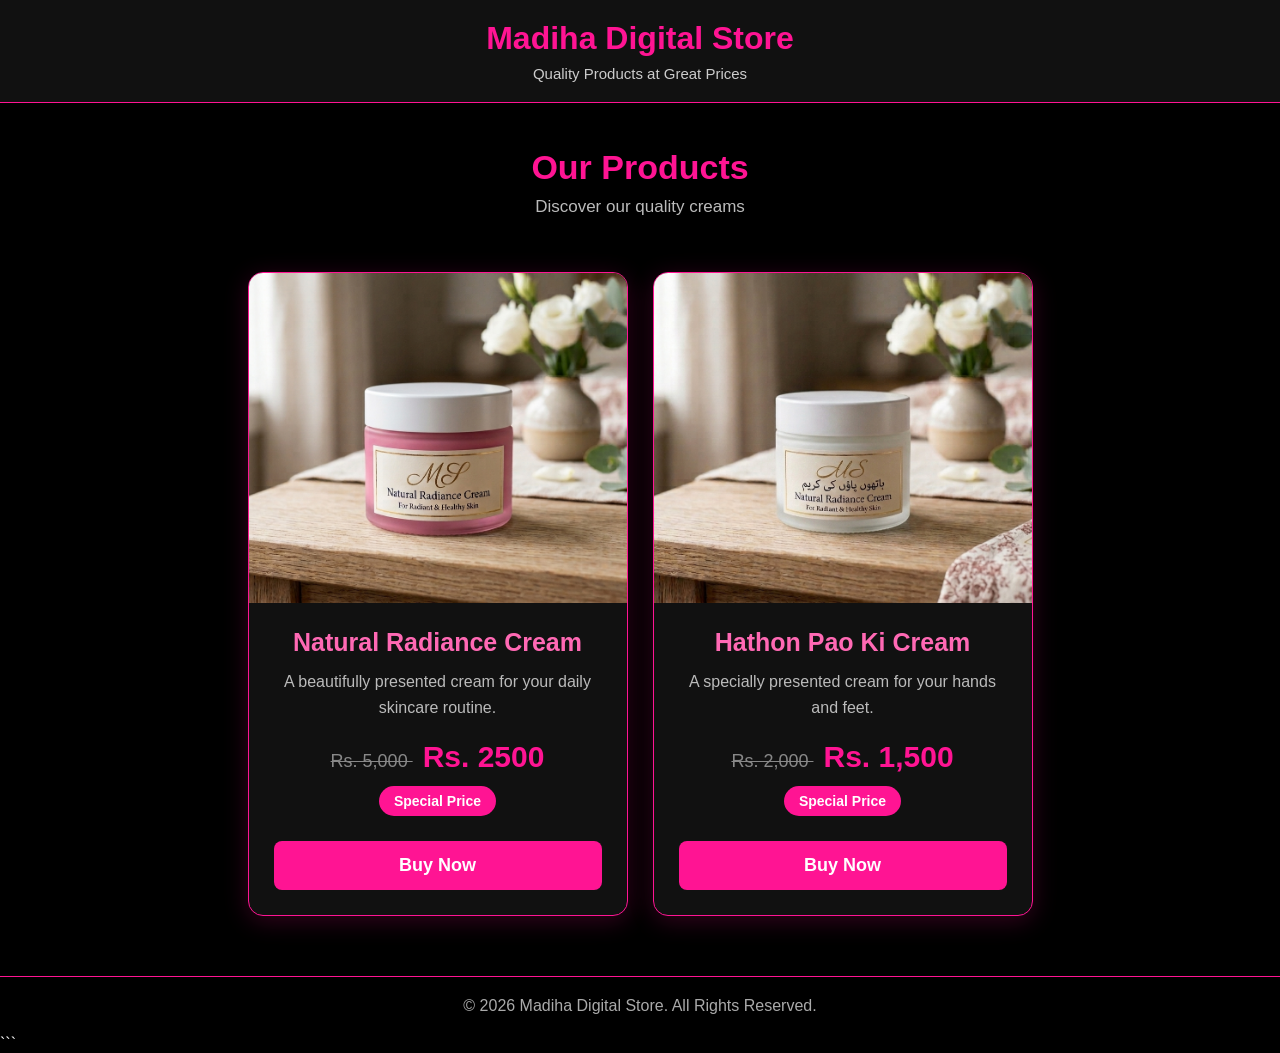
==== index.html @ e94a4100 "Add files via upload" ====
<!DOCTYPE html>
<html lang="en">
<head>
    <meta charset="UTF-8">
    <meta name="viewport" content="width=device-width, initial-scale=1.0">
    <title>Madiha Digital Store</title>
</head>
<body>
    
<!DOCTYPE html>
<html lang="en">

<head>

    <meta charset="UTF-8">

    <meta name="viewport" content="width=device-width, initial-scale=1.0">

    <title>Madiha Digital Store</title>

    <link rel="stylesheet" href="style.css">

    <link rel="icon" type="image/png" href="cream1.png">

</head>


<body>


<!-- HEADER -->

<header>

    <h1>Madiha Digital Store</h1>

    <p>Quality Products at Great Prices</p>

</header>


<!-- HERO SECTION -->

<section class="hero">

    <h2>Our Products</h2>

    <p>Discover our quality creams</p>

</section>


<!-- PRODUCT SECTION -->

<section class="product-section">


    <!-- FIRST PRODUCT -->

    <div class="product-card">

        <!-- PRODUCT IMAGE -->

        <img
            src="imge1.png.png"
            alt="Natural Radiance Cream"
        >


        <!-- PRODUCT INFORMATION -->

        <div class="product-info">

            <h3>Natural Radiance Cream</h3>

            <p class="description">
                A beautifully presented cream for your daily skincare routine.
            </p>


            <!-- PRICE -->

            <div>

                <span class="old-price">
                    Rs. 5,000
                </span>

                <span class="new-price">
                    Rs. 2500
                </span>

            </div>


            <!-- OFFER -->

            <span class="offer">
                Special Price
            </span>


            <!-- BUY BUTTON -->

            <a
                href="place-order.html"
                class="buy-btn"
            >
                Buy Now
            </a>

        </div>

    </div>


    <!-- SECOND PRODUCT -->

    <div class="product-card">

        <!-- PRODUCT IMAGE -->

        <img
    src="imge3.png.png.png"
    alt="Hathon Pao Ki Cream"
>


        <!-- PRODUCT INFORMATION -->

        <div class="product-info">

            <h3>Hathon Pao Ki Cream</h3>

            <p class="description">
                A specially presented cream for your hands and feet.
            </p>


            <!-- PRICE -->

            <div>

                <span class="old-price">
                    Rs. 2,000
                </span>

                <span class="new-price">
                    Rs. 1,500
                </span>

            </div>


            <!-- OFFER -->

            <span class="offer">
                Special Price
            </span>


            <!-- BUY BUTTON -->

            <a
                href="place-order.html"
                class="buy-btn"
            >
                Buy Now
            </a>

        </div>

    </div>


</section>


<!-- FOOTER -->

<footer>

    <p>
        © 2026 Madiha Digital Store. All Rights Reserved.
    </p>

</footer>


</body>

</html>
```

</body>
</html>
---- style.css ----
* {
    margin: 0;
    padding: 0;
    box-sizing: border-box;
}

body {
    font-family: Arial, sans-serif;
    background-color: #000;
    color: white;
}


/* HEADER */

header {
    background-color: #111;
    padding: 20px;
    text-align: center;
    border-bottom: 1px solid #ff1493;
}

header h1 {
    font-size: 32px;
    margin-bottom: 8px;
    color: #ff1493;
}

header p {
    color: #ccc;
    font-size: 15px;
}


/* HERO */

.hero {
    text-align: center;
    padding: 45px 20px 25px;
}

.hero h2 {
    font-size: 34px;
    margin-bottom: 10px;
    color: #ff1493;
}

.hero p {
    color: #bbb;
    font-size: 17px;
}


/* PRODUCT SECTION */

.product-section {
    display: flex;
    justify-content: center;
    align-items: stretch;
    gap: 25px;
    padding: 30px 20px 60px;
    flex-wrap: wrap;
}


/* PRODUCT CARD */

.product-card {
    width: 380px;
    background-color: #111;
    border: 1px solid #ff1493;
    border-radius: 15px;
    overflow: hidden;
    text-align: center;
    box-shadow: 0 5px 25px rgba(255, 20, 147, 0.20);
}


/* PRODUCT IMAGE */

.product-card img {
    width: 100%;
    height: 330px;
    object-fit: cover;
    display: block;
}


/* PRODUCT INFORMATION */

.product-info {
    padding: 25px;
}

.product-info h3 {
    font-size: 25px;
    margin-bottom: 12px;
    color: #ff69b4;
}


/* DESCRIPTION */

.description {
    color: #bbb;
    line-height: 1.6;
    margin-bottom: 20px;
}


/* PRICE */

.old-price {
    color: #888;
    text-decoration: line-through;
    font-size: 18px;
    margin-right: 10px;
}

.new-price {
    color: #ff1493;
    font-size: 30px;
    font-weight: bold;
}


/* OFFER */

.offer {
    display: inline-block;
    margin-top: 12px;
    padding: 7px 15px;
    background-color: #ff1493;
    color: white;
    border-radius: 20px;
    font-size: 14px;
    font-weight: bold;
}


/* BUY BUTTON */

.buy-btn {
    display: block;
    margin-top: 25px;
    padding: 14px;
    background-color: #ff1493;
    color: white;
    text-decoration: none;
    border-radius: 8px;
    font-size: 18px;
    font-weight: bold;
    transition: 0.3s;
}

.buy-btn:hover {
    background-color: #ff69b4;
}


/* FOOTER */

footer {
    background-color: #000;
    text-align: center;
    padding: 20px;
    color: #aaa;
    border-top: 1px solid #ff1493;
}


/* MOBILE */

@media (max-width: 850px) {

    .product-section {
        flex-direction: column;
        align-items: center;
    }

    .product-card {
        width: 380px;
        max-width: 100%;
    }

}


@media (max-width: 500px) {

    header h1 {
        font-size: 26px;
    }

    .hero h2 {
        font-size: 27px;
    }

    .product-card {
        width: 100%;
    }

    .product-card img {
        height: 300px;
    }

}
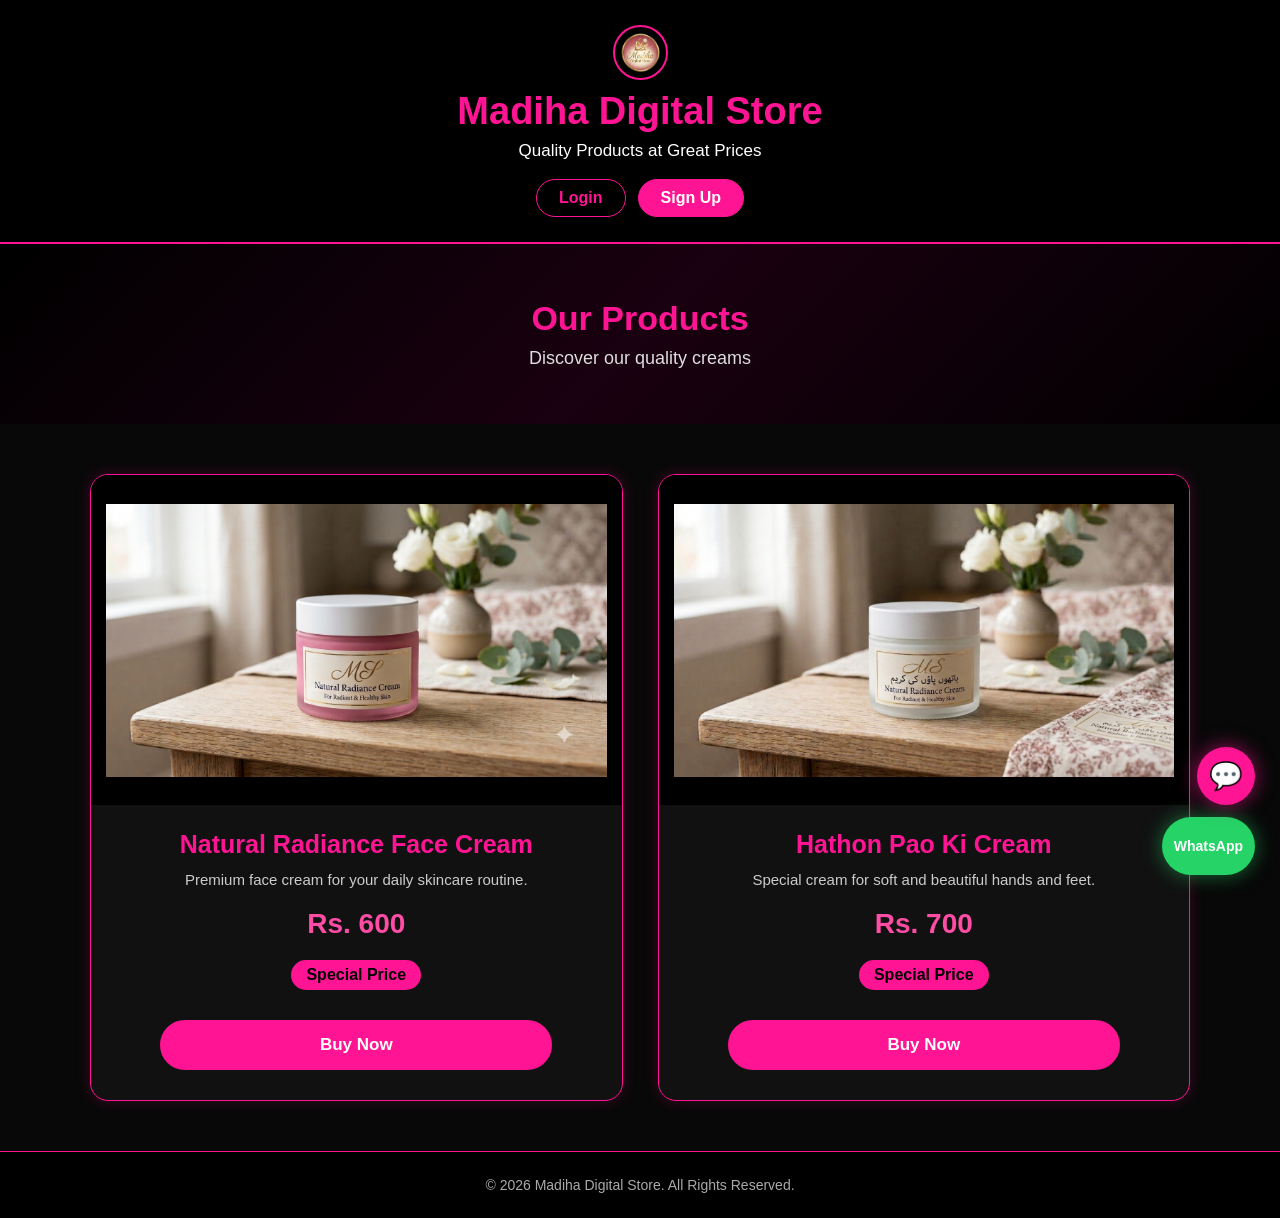
==== commit 24be9616: "Add files via upload" ====
--- a/index.html
+++ b/index.html
@@ -1,196 +1,259 @@
 <!DOCTYPE html>
 <html lang="en">
+
 <head>
+
     <meta charset="UTF-8">
+
     <meta name="viewport" content="width=device-width, initial-scale=1.0">
+
     <title>Madiha Digital Store</title>
+
+    <!-- Browser Tab Image / Favicon -->
+    <link rel="icon" type="image/png" href="imge3.png.png">
+
+    <!-- CSS -->
+    <link rel="stylesheet" href="style.css">
+
 </head>
+
 <body>
-    
-<!DOCTYPE html>
-<html lang="en">
-
-<head>
-
-    <meta charset="UTF-8">
-
-    <meta name="viewport" content="width=device-width, initial-scale=1.0">
-
-    <title>Madiha Digital Store</title>
-
-    <link rel="stylesheet" href="style.css">
-
-    <link rel="icon" type="image/png" href="cream1.png">
-
-</head>
-
-
-<body>
-
-
-<!-- HEADER -->
-
-<header>
-
-    <h1>Madiha Digital Store</h1>
-
-    <p>Quality Products at Great Prices</p>
-
-</header>
-
-
-<!-- HERO SECTION -->
-
-<section class="hero">
-
-    <h2>Our Products</h2>
-
-    <p>Discover our quality creams</p>
-
-</section>
-
-
-<!-- PRODUCT SECTION -->
-
-<section class="product-section">
-
-
-    <!-- FIRST PRODUCT -->
-
-    <div class="product-card">
-
-        <!-- PRODUCT IMAGE -->
+
+
+    <!-- HEADER -->
+
+    <header>
+
+        <!-- Small Profile Picture / DP -->
 
         <img
-            src="imge1.png.png"
-            alt="Natural Radiance Cream"
+            src="imge2.png.png.png"
+            alt="Madiha"
+            class="profile-pic"
         >
 
-
-        <!-- PRODUCT INFORMATION -->
-
-        <div class="product-info">
-
-            <h3>Natural Radiance Cream</h3>
-
-            <p class="description">
-                A beautifully presented cream for your daily skincare routine.
-            </p>
-
-
-            <!-- PRICE -->
-
-            <div>
-
-                <span class="old-price">
-                    Rs. 5,000
+        <h1>Madiha Digital Store</h1>
+
+        <p>Quality Products at Great Prices</p>
+
+
+        <!-- LOGIN / SIGN UP -->
+
+        <div class="account-buttons">
+
+            <a
+                href="login.html"
+                class="account-btn"
+            >
+                Login
+            </a>
+
+            <a
+                href="signup.html"
+                class="account-btn signup-btn"
+            >
+                Sign Up
+            </a>
+
+        </div>
+
+    </header>
+
+
+    <!-- HERO -->
+
+    <section class="hero">
+
+        <h2>Our Products</h2>
+
+        <p>Discover our quality creams</p>
+
+    </section>
+
+
+    <!-- PRODUCTS -->
+
+    <section class="product-section">
+
+
+        <!-- FACE CREAM -->
+
+        <div class="product-card">
+
+            <img
+                src="imge1.png.png"
+                alt="Natural Radiance Face Cream"
+            >
+
+            <div class="product-info">
+
+                <h3>Natural Radiance Face Cream</h3>
+
+                <p class="description">
+                    Premium face cream for your daily skincare routine.
+                </p>
+
+                <div class="price-box">
+
+                    <span class="new-price">
+                        Rs. 600
+                    </span>
+
+                </div>
+
+                <span class="offer">
+                    Special Price
                 </span>
 
-                <span class="new-price">
-                    Rs. 2500
+                <a
+                    href="place-order.html"
+                    class="buy-btn"
+                >
+                    Buy Now
+                </a>
+
+            </div>
+
+        </div>
+
+
+        <!-- HATHON PAO KI CREAM -->
+
+        <div class="product-card">
+
+            <img
+                src="imge3.png.png.png"
+                alt="Hathon Pao Ki Cream"
+            >
+
+            <div class="product-info">
+
+                <h3>Hathon Pao Ki Cream</h3>
+
+                <p class="description">
+                    Special cream for soft and beautiful hands and feet.
+                </p>
+
+                <div class="price-box">
+
+                    <span class="new-price">
+                        Rs. 700
+                    </span>
+
+                </div>
+
+                <span class="offer">
+                    Special Price
                 </span>
 
+                <a
+                    href="place-order.html"
+                    class="buy-btn"
+                >
+                    Buy Now
+                </a>
+
             </div>
 
-
-            <!-- OFFER -->
-
-            <span class="offer">
-                Special Price
-            </span>
-
-
-            <!-- BUY BUTTON -->
-
-            <a
-                href="place-order.html"
-                class="buy-btn"
-            >
-                Buy Now
-            </a>
+        </div>
+
+    </section>
+
+
+    <!-- FOOTER -->
+
+    <footer>
+
+        <p>
+            © 2026 Madiha Digital Store.
+            All Rights Reserved.
+        </p>
+
+    </footer>
+
+
+    <!-- CHAT BUTTON -->
+
+    <button
+        class="chat-button"
+        id="chatButton"
+        type="button"
+    >
+        💬
+    </button>
+
+
+    <!-- CHAT BOX -->
+
+    <div
+        class="chat-box"
+        id="chatBox"
+    >
+
+        <div class="chat-header">
+
+            <strong>
+                Chat with Madiha
+            </strong>
+
+            <button
+                id="closeChat"
+                type="button"
+            >
+                ×
+            </button>
+
+        </div>
+
+
+        <div
+            class="chat-messages"
+            id="chatMessages"
+        >
+
+            <div class="message received">
+                Assalam-o-Alaikum! 👋
+                How can I help you?
+            </div>
+
+        </div>
+
+
+        <div class="chat-input-area">
+
+            <input
+                type="text"
+                id="chatInput"
+                placeholder="Write your message..."
+            >
+
+            <button
+                type="button"
+                id="sendMessage"
+            >
+                Send
+            </button>
 
         </div>
 
     </div>
 
 
-    <!-- SECOND PRODUCT -->
-
-    <div class="product-card">
-
-        <!-- PRODUCT IMAGE -->
-
-        <img
-    src="imge3.png.png.png"
-    alt="Hathon Pao Ki Cream"
->
-
-
-        <!-- PRODUCT INFORMATION -->
-
-        <div class="product-info">
-
-            <h3>Hathon Pao Ki Cream</h3>
-
-            <p class="description">
-                A specially presented cream for your hands and feet.
-            </p>
-
-
-            <!-- PRICE -->
-
-            <div>
-
-                <span class="old-price">
-                    Rs. 2,000
-                </span>
-
-                <span class="new-price">
-                    Rs. 1,500
-                </span>
-
-            </div>
-
-
-            <!-- OFFER -->
-
-            <span class="offer">
-                Special Price
-            </span>
-
-
-            <!-- BUY BUTTON -->
-
-            <a
-                href="place-order.html"
-                class="buy-btn"
-            >
-                Buy Now
-            </a>
-
-        </div>
-
-    </div>
-
-
-</section>
-
-
-<!-- FOOTER -->
-
-<footer>
-
-    <p>
-        © 2026 Madiha Digital Store. All Rights Reserved.
-    </p>
-
-</footer>
-
+    <!-- WHATSAPP BUTTON -->
+
+    <a
+        href="https://wa.me/923467640372"
+        class="whatsapp-btn"
+        target="_blank"
+    >
+        WhatsApp
+    </a>
+
+
+    <!-- JAVASCRIPT -->
+
+    <script src="script.js"></script>
 
 </body>
 
-</html>
-```
-
-</body>
 </html>
--- a/style.css
+++ b/style.css
@@ -1,4 +1,3 @@
-
 * {
     margin: 0;
     padding: 0;
@@ -7,73 +6,138 @@
 
 body {
     font-family: Arial, sans-serif;
-    background-color: #000;
-    color: white;
-}
-
-
-/* HEADER */
+    background: #080808;
+    color: white;
+}
+
+
+/* =========================
+   HEADER
+========================= */
 
 header {
-    background-color: #111;
-    padding: 20px;
-    text-align: center;
-    border-bottom: 1px solid #ff1493;
-}
+    background: #000;
+    text-align: center;
+    padding: 25px 20px;
+    border-bottom: 2px solid #ff1493;
+}
+
+
+/* SMALL PROFILE PICTURE */
+
+.profile-pic {
+    width: 55px;
+    height: 55px;
+    border-radius: 50%;
+    object-fit: cover;
+    display: block;
+    margin: 0 auto 10px;
+    border: 2px solid #ff1493;
+}
+
 
 header h1 {
-    font-size: 32px;
+    color: #ff1493;
+    font-size: 38px;
     margin-bottom: 8px;
-    color: #ff1493;
 }
 
 header p {
-    color: #ccc;
-    font-size: 15px;
-}
-
-
-/* HERO */
+    color: white;
+    font-size: 17px;
+}
+
+
+/* =========================
+   LOGIN / SIGN UP BUTTONS
+========================= */
+
+.account-buttons {
+    margin-top: 18px;
+    display: flex;
+    justify-content: center;
+    gap: 12px;
+}
+
+.account-btn {
+    display: inline-block;
+    padding: 9px 22px;
+    border: 1px solid #ff1493;
+    border-radius: 25px;
+    color: #ff1493;
+    text-decoration: none;
+    font-weight: bold;
+    transition: 0.3s;
+}
+
+.account-btn:hover {
+    background: #ff1493;
+    color: white;
+}
+
+.signup-btn {
+    background: #ff1493;
+    color: white;
+}
+
+.signup-btn:hover {
+    background: #000;
+    color: #ff1493;
+}
+
+
+/* =========================
+   HERO
+========================= */
 
 .hero {
     text-align: center;
-    padding: 45px 20px 25px;
+    padding: 55px 20px;
+    background: linear-gradient(135deg, #000, #1a0010, #000);
 }
 
 .hero h2 {
+    color: #ff1493;
     font-size: 34px;
     margin-bottom: 10px;
-    color: #ff1493;
 }
 
 .hero p {
-    color: #bbb;
-    font-size: 17px;
-}
-
-
-/* PRODUCT SECTION */
+    color: #ddd;
+    font-size: 18px;
+}
+
+
+/* =========================
+   PRODUCTS
+========================= */
 
 .product-section {
-    display: flex;
-    justify-content: center;
-    align-items: stretch;
-    gap: 25px;
-    padding: 30px 20px 60px;
-    flex-wrap: wrap;
+    width: 90%;
+    max-width: 1100px;
+    margin: 50px auto;
+    display: grid;
+    grid-template-columns: repeat(2, 1fr);
+    gap: 35px;
 }
 
 
 /* PRODUCT CARD */
 
 .product-card {
-    width: 380px;
-    background-color: #111;
+    background: #111;
     border: 1px solid #ff1493;
-    border-radius: 15px;
+    border-radius: 18px;
     overflow: hidden;
     text-align: center;
-    box-shadow: 0 5px 25px rgba(255, 20, 147, 0.20);
+    padding-bottom: 30px;
+    box-shadow: 0 0 15px rgba(255, 20, 147, 0.2);
+    transition: 0.3s;
+}
+
+.product-card:hover {
+    transform: translateY(-8px);
+    box-shadow: 0 0 30px rgba(255, 20, 147, 0.5);
 }
 
 
@@ -82,45 +146,41 @@
 .product-card img {
     width: 100%;
     height: 330px;
-    object-fit: cover;
+    object-fit: contain;
+    background: #000;
+    padding: 15px;
     display: block;
 }
 
 
-/* PRODUCT INFORMATION */
+/* PRODUCT INFO */
 
 .product-info {
-    padding: 25px;
+    padding: 25px 20px 0;
 }
 
 .product-info h3 {
+    color: #ff1493;
     font-size: 25px;
     margin-bottom: 12px;
-    color: #ff69b4;
-}
-
-
-/* DESCRIPTION */
+}
 
 .description {
-    color: #bbb;
-    line-height: 1.6;
+    color: #ccc;
+    font-size: 15px;
     margin-bottom: 20px;
 }
 
 
 /* PRICE */
 
-.old-price {
-    color: #888;
-    text-decoration: line-through;
-    font-size: 18px;
-    margin-right: 10px;
+.price-box {
+    margin: 15px 0;
 }
 
 .new-price {
-    color: #ff1493;
-    font-size: 30px;
+    color: #ff4da6;
+    font-size: 28px;
     font-weight: bold;
 }
 
@@ -129,13 +189,12 @@
 
 .offer {
     display: inline-block;
-    margin-top: 12px;
-    padding: 7px 15px;
-    background-color: #ff1493;
-    color: white;
+    background: #ff1493;
+    color: #000;
+    font-weight: bold;
+    padding: 6px 15px;
     border-radius: 20px;
-    font-size: 14px;
-    font-weight: bold;
+    margin: 5px 0 20px;
 }
 
 
@@ -143,66 +202,375 @@
 
 .buy-btn {
     display: block;
+    width: 80%;
+    margin: 10px auto 0;
+    padding: 13px 20px;
+    background: #ff1493;
+    color: white;
+    text-decoration: none;
+    font-size: 17px;
+    font-weight: bold;
+    border-radius: 30px;
+    border: 2px solid #ff1493;
+    transition: 0.3s;
+}
+
+.buy-btn:hover {
+    background: #000;
+    color: #ff1493;
+    box-shadow: 0 0 20px rgba(255, 20, 147, 0.5);
+}
+
+
+/* =========================
+   FOOTER
+========================= */
+
+footer {
+    background: #000;
+    text-align: center;
+    padding: 25px 15px;
+    border-top: 1px solid #ff1493;
+}
+
+footer p {
+    color: #aaa;
+    font-size: 14px;
+}
+
+
+/* =========================
+   WEBSITE CHAT BUTTON
+========================= */
+
+.chat-button {
+    position: fixed;
+    right: 25px;
+    bottom: 95px;
+    width: 58px;
+    height: 58px;
+    border: none;
+    border-radius: 50%;
+    background: #ff1493;
+    color: white;
+    font-size: 27px;
+    cursor: pointer;
+    box-shadow: 0 0 20px rgba(255, 20, 147, 0.6);
+    z-index: 1000;
+}
+
+
+/* =========================
+   CHAT BOX
+========================= */
+
+.chat-box {
+    position: fixed;
+    right: 25px;
+    bottom: 165px;
+    width: 330px;
+    height: 430px;
+    background: #111;
+    border: 1px solid #ff1493;
+    border-radius: 18px;
+    box-shadow: 0 0 30px rgba(255, 20, 147, 0.35);
+    display: none;
+    flex-direction: column;
+    overflow: hidden;
+    z-index: 999;
+}
+
+
+/* CHAT HEADER */
+
+.chat-header {
+    background: #ff1493;
+    color: white;
+    padding: 15px;
+    display: flex;
+    justify-content: space-between;
+    align-items: center;
+}
+
+.chat-header button {
+    background: transparent;
+    border: none;
+    color: white;
+    font-size: 25px;
+    cursor: pointer;
+}
+
+
+/* CHAT MESSAGES */
+
+.chat-messages {
+    flex: 1;
+    padding: 15px;
+    overflow-y: auto;
+    background: #080808;
+}
+
+.message {
+    max-width: 85%;
+    padding: 10px 12px;
+    margin-bottom: 10px;
+    border-radius: 12px;
+    font-size: 14px;
+    line-height: 1.4;
+}
+
+.received {
+    background: #222;
+    color: white;
+}
+
+.sent {
+    background: #ff1493;
+    color: white;
+    margin-left: auto;
+}
+
+
+/* CHAT INPUT */
+
+.chat-input-area {
+    display: flex;
+    gap: 7px;
+    padding: 10px;
+    background: #111;
+    border-top: 1px solid #333;
+}
+
+.chat-input-area input {
+    flex: 1;
+    min-width: 0;
+    padding: 10px;
+    background: #000;
+    color: white;
+    border: 1px solid #555;
+    border-radius: 8px;
+    outline: none;
+}
+
+.chat-input-area input:focus {
+    border-color: #ff1493;
+}
+
+.chat-input-area button {
+    padding: 10px 13px;
+    background: #ff1493;
+    color: white;
+    border: none;
+    border-radius: 8px;
+    cursor: pointer;
+    font-weight: bold;
+}
+
+
+/* =========================
+   WHATSAPP BUTTON
+========================= */
+
+.whatsapp-btn {
+    position: fixed;
+    right: 25px;
+    bottom: 25px;
+    min-width: 58px;
+    height: 58px;
+    padding: 0 12px;
+    display: flex;
+    align-items: center;
+    justify-content: center;
+    background: #25d366;
+    color: white;
+    border-radius: 30px;
+    text-decoration: none;
+    font-size: 14px;
+    font-weight: bold;
+    box-shadow: 0 0 20px rgba(37, 211, 102, 0.5);
+    z-index: 999;
+}
+
+
+/* =========================
+   PLACE ORDER PAGE
+========================= */
+
+.order-section {
+    min-height: 70vh;
+    padding: 50px 20px;
+    display: flex;
+    justify-content: center;
+    align-items: center;
+    background: linear-gradient(135deg, #000, #18000f, #000);
+}
+
+.order-card {
+    width: 100%;
+    max-width: 550px;
+    background: #111;
+    padding: 35px;
+    border: 1px solid #ff1493;
+    border-radius: 20px;
+    box-shadow: 0 0 30px rgba(255, 20, 147, 0.25);
+}
+
+.order-card h2 {
+    text-align: center;
+    color: #ff1493;
+    font-size: 30px;
+    margin-bottom: 5px;
+}
+
+.order-subtitle {
+    text-align: center;
+    color: #bbb;
+    margin-bottom: 25px;
+}
+
+
+/* FORM */
+
+.order-card label {
+    display: block;
+    color: #ff4da6;
+    font-weight: bold;
+    margin-top: 18px;
+    margin-bottom: 7px;
+}
+
+.order-card input,
+.order-card textarea,
+.order-card select {
+    width: 100%;
+    padding: 13px;
+    background: #000;
+    color: white;
+    border: 1px solid #555;
+    border-radius: 10px;
+    font-size: 15px;
+    outline: none;
+}
+
+.order-card input:focus,
+.order-card textarea:focus,
+.order-card select:focus {
+    border-color: #ff1493;
+}
+
+.order-card textarea {
+    resize: vertical;
+}
+
+
+/* TOTAL */
+
+.total-box {
     margin-top: 25px;
-    padding: 14px;
-    background-color: #ff1493;
-    color: white;
+    padding: 18px;
+    background: #000;
+    border: 1px solid #ff1493;
+    border-radius: 12px;
+    display: flex;
+    justify-content: space-between;
+    align-items: center;
+    font-size: 18px;
+}
+
+.total-box strong {
+    color: #ff1493;
+    font-size: 24px;
+}
+
+
+/* ORDER BUTTON */
+
+.order-btn {
+    width: 100%;
+    margin-top: 22px;
+    padding: 15px;
+    border: 2px solid #ff1493;
+    border-radius: 30px;
+    background: #ff1493;
+    color: white;
+    font-size: 17px;
+    font-weight: bold;
+    cursor: pointer;
+}
+
+.order-btn:hover {
+    background: #000;
+    color: #ff1493;
+}
+
+
+/* BACK BUTTON */
+
+.back-btn {
+    display: block;
+    width: 100%;
+    text-align: center;
+    margin-top: 15px;
+    padding: 12px;
+    border: 1px solid #ff1493;
+    border-radius: 30px;
+    color: #ff1493;
     text-decoration: none;
-    border-radius: 8px;
-    font-size: 18px;
-    font-weight: bold;
-    transition: 0.3s;
-}
-
-.buy-btn:hover {
-    background-color: #ff69b4;
-}
-
-
-/* FOOTER */
-
-footer {
-    background-color: #000;
-    text-align: center;
-    padding: 20px;
-    color: #aaa;
-    border-top: 1px solid #ff1493;
-}
-
-
-/* MOBILE */
-
-@media (max-width: 850px) {
+}
+
+.back-btn:hover {
+    background: #ff1493;
+    color: #000;
+}
+
+
+/* =========================
+   MOBILE
+========================= */
+
+@media (max-width: 768px) {
+
+    header h1 {
+        font-size: 30px;
+    }
+
+    .hero h2 {
+        font-size: 28px;
+    }
 
     .product-section {
-        flex-direction: column;
-        align-items: center;
-    }
-
-    .product-card {
-        width: 380px;
-        max-width: 100%;
-    }
-
-}
-
-
-@media (max-width: 500px) {
-
-    header h1 {
-        font-size: 26px;
-    }
-
-    .hero h2 {
-        font-size: 27px;
-    }
-
-    .product-card {
-        width: 100%;
+        width: 92%;
+        grid-template-columns: 1fr;
     }
 
     .product-card img {
         height: 300px;
     }
 
+    .chat-box {
+        right: 15px;
+        bottom: 150px;
+        width: calc(100% - 30px);
+        max-width: 330px;
+    }
+
+    .chat-button {
+        right: 15px;
+    }
+
+    .whatsapp-btn {
+        right: 15px;
+    }
+
+    .order-section {
+        padding: 30px 15px;
+    }
+
+    .order-card {
+        padding: 25px 20px;
+    }
+
+    .account-buttons {
+        flex-wrap: wrap;
+    }
 }
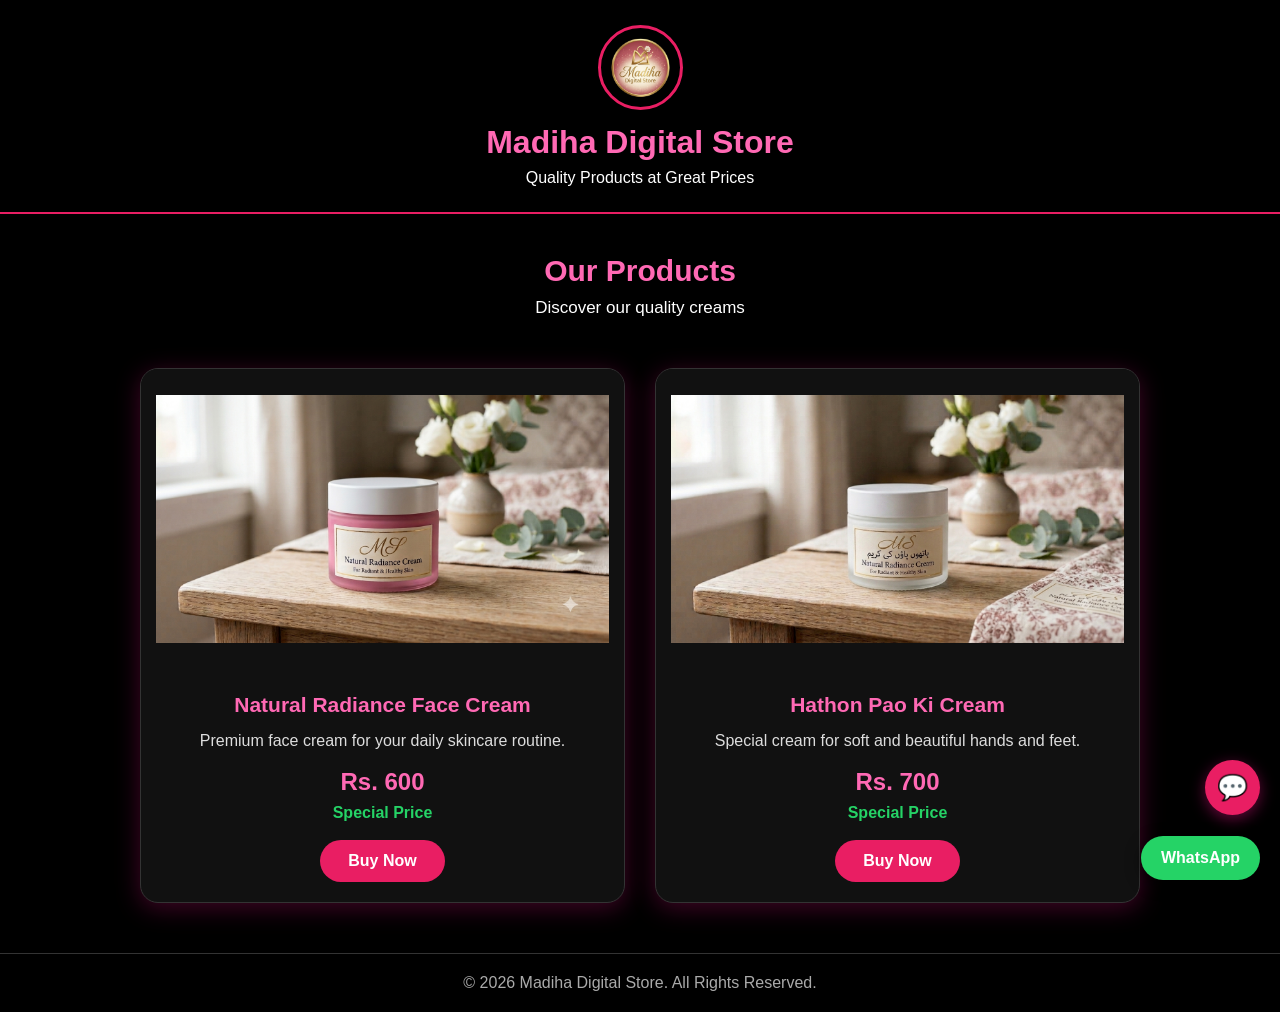
==== commit 3d663234: "Add files via upload" ====
--- a/index.html
+++ b/index.html
@@ -1,30 +1,31 @@
 <!DOCTYPE html>
 <html lang="en">
-
 <head>
-
     <meta charset="UTF-8">
-
     <meta name="viewport" content="width=device-width, initial-scale=1.0">
-
     <title>Madiha Digital Store</title>
-
-    <!-- Browser Tab Image / Favicon -->
+    <link rel="stylesheet" href="style.css">
+</head>
+<body>
+    <!DOCTYPE html>
+<html lang="en">
+
+<head>
+    <meta charset="UTF-8">
+    <meta name="viewport" content="width=device-width, initial-scale=1.0">
+
+    <title>Madiha Digital Store</title>
+
     <link rel="icon" type="image/png" href="imge3.png.png">
 
-    <!-- CSS -->
     <link rel="stylesheet" href="style.css">
-
 </head>
 
 <body>
 
-
     <!-- HEADER -->
 
     <header>
-
-        <!-- Small Profile Picture / DP -->
 
         <img
             src="imge2.png.png.png"
@@ -36,27 +37,6 @@
 
         <p>Quality Products at Great Prices</p>
 
-
-        <!-- LOGIN / SIGN UP -->
-
-        <div class="account-buttons">
-
-            <a
-                href="login.html"
-                class="account-btn"
-            >
-                Login
-            </a>
-
-            <a
-                href="signup.html"
-                class="account-btn signup-btn"
-            >
-                Sign Up
-            </a>
-
-        </div>
-
     </header>
 
 
@@ -74,7 +54,6 @@
     <!-- PRODUCTS -->
 
     <section class="product-section">
-
 
         <!-- FACE CREAM -->
 
@@ -239,7 +218,7 @@
     </div>
 
 
-    <!-- WHATSAPP BUTTON -->
+    <!-- WHATSAPP -->
 
     <a
         href="https://wa.me/923467640372"
@@ -256,4 +235,6 @@
 
 </body>
 
+</html>
+</body>
 </html>
--- a/style.css
+++ b/style.css
@@ -6,436 +6,451 @@
 
 body {
     font-family: Arial, sans-serif;
-    background: #080808;
-    color: white;
-}
-
-
-/* =========================
-   HEADER
-========================= */
+    background: #000000;
+    color: #ffffff;
+}
+
+
+/* HEADER */
 
 header {
-    background: #000;
-    text-align: center;
-    padding: 25px 20px;
-    border-bottom: 2px solid #ff1493;
-}
-
-
-/* SMALL PROFILE PICTURE */
+    background: #000000;
+    color: #ffffff;
+    text-align: center;
+    padding: 25px 15px;
+    border-bottom: 2px solid #e91e63;
+}
 
 .profile-pic {
-    width: 55px;
-    height: 55px;
+    width: 85px;
+    height: 85px;
     border-radius: 50%;
     object-fit: cover;
-    display: block;
-    margin: 0 auto 10px;
-    border: 2px solid #ff1493;
-}
-
+    border: 3px solid #e91e63;
+    margin-bottom: 10px;
+}
 
 header h1 {
-    color: #ff1493;
-    font-size: 38px;
+    font-size: 32px;
     margin-bottom: 8px;
+    color: #ff69b4;
 }
 
 header p {
-    color: white;
+    font-size: 16px;
+    color: #ffffff;
+}
+
+
+/* HERO */
+
+.hero {
+    text-align: center;
+    padding: 40px 15px 30px;
+    background: #000000;
+}
+
+.hero h2 {
+    font-size: 30px;
+    color: #ff69b4;
+    margin-bottom: 10px;
+}
+
+.hero p {
+    color: #ffffff;
     font-size: 17px;
 }
 
 
-/* =========================
-   LOGIN / SIGN UP BUTTONS
-========================= */
-
-.account-buttons {
-    margin-top: 18px;
-    display: flex;
-    justify-content: center;
-    gap: 12px;
-}
-
-.account-btn {
-    display: inline-block;
-    padding: 9px 22px;
-    border: 1px solid #ff1493;
-    border-radius: 25px;
-    color: #ff1493;
-    text-decoration: none;
-    font-weight: bold;
-    transition: 0.3s;
-}
-
-.account-btn:hover {
-    background: #ff1493;
-    color: white;
-}
-
-.signup-btn {
-    background: #ff1493;
-    color: white;
-}
-
-.signup-btn:hover {
-    background: #000;
-    color: #ff1493;
-}
-
-
-/* =========================
-   HERO
-========================= */
-
-.hero {
-    text-align: center;
-    padding: 55px 20px;
-    background: linear-gradient(135deg, #000, #1a0010, #000);
-}
-
-.hero h2 {
-    color: #ff1493;
-    font-size: 34px;
-    margin-bottom: 10px;
-}
-
-.hero p {
-    color: #ddd;
-    font-size: 18px;
-}
-
-
-/* =========================
-   PRODUCTS
-========================= */
+/* PRODUCTS */
 
 .product-section {
     width: 90%;
-    max-width: 1100px;
-    margin: 50px auto;
+    max-width: 1000px;
+    margin: 20px auto 50px;
+
     display: grid;
     grid-template-columns: repeat(2, 1fr);
-    gap: 35px;
-}
-
-
-/* PRODUCT CARD */
+
+    gap: 30px;
+}
 
 .product-card {
-    background: #111;
-    border: 1px solid #ff1493;
+    background: #111111;
+    color: #ffffff;
+
+    border: 1px solid #333333;
     border-radius: 18px;
     overflow: hidden;
-    text-align: center;
-    padding-bottom: 30px;
-    box-shadow: 0 0 15px rgba(255, 20, 147, 0.2);
+
+    box-shadow: 0 5px 25px rgba(255, 20, 147, 0.25);
+
     transition: 0.3s;
 }
 
 .product-card:hover {
-    transform: translateY(-8px);
-    box-shadow: 0 0 30px rgba(255, 20, 147, 0.5);
-}
-
-
-/* PRODUCT IMAGE */
-
-.product-card img {
+    transform: translateY(-5px);
+
+    border-color: #e91e63;
+
+    box-shadow: 0 8px 30px rgba(255, 20, 147, 0.45);
+}
+
+.product-card > img {
     width: 100%;
-    height: 330px;
+    height: 300px;
+
     object-fit: contain;
-    background: #000;
+
+    background: #111111;
+
     padding: 15px;
+}
+
+.product-info {
+    padding: 20px;
+    text-align: center;
+}
+
+.product-info h3 {
+    color: #ff69b4;
+
+    font-size: 21px;
+
+    margin-bottom: 12px;
+}
+
+.description {
+    color: #dddddd;
+
+    line-height: 1.5;
+
+    margin-bottom: 15px;
+}
+
+.price-box {
+    margin-bottom: 8px;
+}
+
+.new-price {
+    font-size: 24px;
+
+    font-weight: bold;
+
+    color: #ff69b4;
+}
+
+.offer {
     display: block;
-}
-
-
-/* PRODUCT INFO */
-
-.product-info {
-    padding: 25px 20px 0;
-}
-
-.product-info h3 {
-    color: #ff1493;
-    font-size: 25px;
-    margin-bottom: 12px;
-}
-
-.description {
-    color: #ccc;
-    font-size: 15px;
-    margin-bottom: 20px;
-}
-
-
-/* PRICE */
-
-.price-box {
-    margin: 15px 0;
-}
-
-.new-price {
-    color: #ff4da6;
-    font-size: 28px;
-    font-weight: bold;
-}
-
-
-/* OFFER */
-
-.offer {
+
+    color: #25d366;
+
+    font-weight: bold;
+
+    margin-bottom: 18px;
+}
+
+
+/* BUY BUTTON */
+
+.buy-btn {
     display: inline-block;
+
+    background: #e91e63;
+
+    color: #ffffff;
+
+    text-decoration: none;
+
+    padding: 12px 28px;
+
+    border-radius: 25px;
+
+    font-weight: bold;
+
+    transition: 0.3s;
+}
+
+.buy-btn:hover {
     background: #ff1493;
-    color: #000;
-    font-weight: bold;
-    padding: 6px 15px;
-    border-radius: 20px;
-    margin: 5px 0 20px;
-}
-
-
-/* BUY BUTTON */
-
-.buy-btn {
-    display: block;
-    width: 80%;
-    margin: 10px auto 0;
-    padding: 13px 20px;
-    background: #ff1493;
-    color: white;
-    text-decoration: none;
-    font-size: 17px;
-    font-weight: bold;
-    border-radius: 30px;
-    border: 2px solid #ff1493;
-    transition: 0.3s;
-}
-
-.buy-btn:hover {
-    background: #000;
-    color: #ff1493;
-    box-shadow: 0 0 20px rgba(255, 20, 147, 0.5);
-}
-
-
-/* =========================
-   FOOTER
-========================= */
+
+    transform: scale(1.05);
+}
+
+
+/* FOOTER */
 
 footer {
-    background: #000;
-    text-align: center;
-    padding: 25px 15px;
-    border-top: 1px solid #ff1493;
-}
-
-footer p {
-    color: #aaa;
-    font-size: 14px;
-}
-
-
-/* =========================
-   WEBSITE CHAT BUTTON
-========================= */
+    background: #000000;
+
+    color: #aaaaaa;
+
+    text-align: center;
+
+    padding: 20px 10px;
+
+    margin-top: 30px;
+
+    border-top: 1px solid #333333;
+}
+
+
+/* CHAT BUTTON */
 
 .chat-button {
     position: fixed;
-    right: 25px;
-    bottom: 95px;
-    width: 58px;
-    height: 58px;
+
+    right: 20px;
+
+    bottom: 85px;
+
+    width: 55px;
+
+    height: 55px;
+
     border: none;
+
     border-radius: 50%;
-    background: #ff1493;
-    color: white;
-    font-size: 27px;
+
+    background: #e91e63;
+
+    color: #ffffff;
+
+    font-size: 25px;
+
     cursor: pointer;
-    box-shadow: 0 0 20px rgba(255, 20, 147, 0.6);
+
+    box-shadow: 0 4px 15px rgba(255, 20, 147, 0.4);
+
     z-index: 1000;
 }
 
-
-/* =========================
-   CHAT BOX
-========================= */
+.chat-button:hover {
+    transform: scale(1.08);
+}
+
+
+/* CHAT BOX */
 
 .chat-box {
     position: fixed;
-    right: 25px;
-    bottom: 165px;
-    width: 330px;
-    height: 430px;
-    background: #111;
-    border: 1px solid #ff1493;
-    border-radius: 18px;
-    box-shadow: 0 0 30px rgba(255, 20, 147, 0.35);
+
+    right: 20px;
+
+    bottom: 150px;
+
+    width: 320px;
+
+    max-width: calc(100% - 40px);
+
+    background: #111111;
+
+    color: #ffffff;
+
+    border: 1px solid #333333;
+
+    border-radius: 15px;
+
+    box-shadow: 0 5px 30px rgba(255, 20, 147, 0.35);
+
+    overflow: hidden;
+
     display: none;
-    flex-direction: column;
-    overflow: hidden;
+
     z-index: 999;
 }
 
-
-/* CHAT HEADER */
-
 .chat-header {
-    background: #ff1493;
-    color: white;
+    background: #e91e63;
+
+    color: #ffffff;
+
     padding: 15px;
+
     display: flex;
+
     justify-content: space-between;
+
     align-items: center;
 }
 
 .chat-header button {
-    background: transparent;
+    background: none;
+
     border: none;
-    color: white;
+
+    color: #ffffff;
+
     font-size: 25px;
+
     cursor: pointer;
 }
 
-
-/* CHAT MESSAGES */
-
 .chat-messages {
-    flex: 1;
+    height: 250px;
+
     padding: 15px;
+
     overflow-y: auto;
-    background: #080808;
+
+    background: #000000;
 }
 
 .message {
+    padding: 10px 13px;
+
+    border-radius: 12px;
+
+    margin-bottom: 10px;
+
     max-width: 85%;
-    padding: 10px 12px;
-    margin-bottom: 10px;
-    border-radius: 12px;
-    font-size: 14px;
+
     line-height: 1.4;
 }
 
 .received {
-    background: #222;
-    color: white;
+    background: #222222;
+
+    color: #ffffff;
+
+    border: 1px solid #333333;
 }
 
 .sent {
-    background: #ff1493;
-    color: white;
+    background: #e91e63;
+
+    color: #ffffff;
+
     margin-left: auto;
 }
-
-
-/* CHAT INPUT */
 
 .chat-input-area {
     display: flex;
-    gap: 7px;
+
     padding: 10px;
-    background: #111;
-    border-top: 1px solid #333;
+
+    border-top: 1px solid #333333;
+
+    background: #111111;
 }
 
 .chat-input-area input {
     flex: 1;
-    min-width: 0;
+
     padding: 10px;
-    background: #000;
-    color: white;
-    border: 1px solid #555;
-    border-radius: 8px;
+
+    border: 1px solid #444444;
+
+    border-radius: 20px;
+
     outline: none;
-}
-
-.chat-input-area input:focus {
-    border-color: #ff1493;
+
+    background: #000000;
+
+    color: #ffffff;
+}
+
+.chat-input-area input::placeholder {
+    color: #aaaaaa;
 }
 
 .chat-input-area button {
-    padding: 10px 13px;
-    background: #ff1493;
-    color: white;
+    margin-left: 8px;
+
+    padding: 10px 15px;
+
     border: none;
-    border-radius: 8px;
+
+    border-radius: 20px;
+
+    background: #e91e63;
+
+    color: #ffffff;
+
     cursor: pointer;
-    font-weight: bold;
-}
-
-
-/* =========================
-   WHATSAPP BUTTON
-========================= */
+}
+
+
+/* WHATSAPP */
 
 .whatsapp-btn {
     position: fixed;
-    right: 25px;
-    bottom: 25px;
-    min-width: 58px;
-    height: 58px;
-    padding: 0 12px;
-    display: flex;
-    align-items: center;
-    justify-content: center;
+
+    right: 20px;
+
+    bottom: 20px;
+
     background: #25d366;
-    color: white;
-    border-radius: 30px;
+
+    color: #ffffff;
+
     text-decoration: none;
-    font-size: 14px;
-    font-weight: bold;
-    box-shadow: 0 0 20px rgba(37, 211, 102, 0.5);
-    z-index: 999;
-}
-
-
-/* =========================
-   PLACE ORDER PAGE
-========================= */
+
+    padding: 13px 20px;
+
+    border-radius: 25px;
+
+    font-weight: bold;
+
+    box-shadow: 0 4px 15px rgba(0, 0, 0, 0.5);
+
+    z-index: 1000;
+}
+
+.whatsapp-btn:hover {
+    background: #1ebe5d;
+}
+
+
+/* PLACE ORDER */
 
 .order-section {
-    min-height: 70vh;
-    padding: 50px 20px;
-    display: flex;
-    justify-content: center;
-    align-items: center;
-    background: linear-gradient(135deg, #000, #18000f, #000);
+    width: 90%;
+
+    max-width: 600px;
+
+    margin: 40px auto;
 }
 
 .order-card {
-    width: 100%;
-    max-width: 550px;
-    background: #111;
-    padding: 35px;
-    border: 1px solid #ff1493;
-    border-radius: 20px;
-    box-shadow: 0 0 30px rgba(255, 20, 147, 0.25);
+    background: #111111;
+
+    color: #ffffff;
+
+    padding: 30px;
+
+    border: 1px solid #333333;
+
+    border-radius: 18px;
+
+    box-shadow: 0 5px 25px rgba(255, 20, 147, 0.3);
 }
 
 .order-card h2 {
     text-align: center;
-    color: #ff1493;
-    font-size: 30px;
-    margin-bottom: 5px;
+
+    color: #ff69b4;
+
+    margin-bottom: 10px;
 }
 
 .order-subtitle {
     text-align: center;
-    color: #bbb;
+
+    color: #dddddd;
+
     margin-bottom: 25px;
 }
-
-
-/* FORM */
 
 .order-card label {
     display: block;
-    color: #ff4da6;
-    font-weight: bold;
-    margin-top: 18px;
+
+    color: #ffffff;
+
+    font-weight: bold;
+
+    margin-top: 15px;
+
     margin-bottom: 7px;
 }
 
@@ -443,115 +458,136 @@
 .order-card textarea,
 .order-card select {
     width: 100%;
-    padding: 13px;
-    background: #000;
-    color: white;
-    border: 1px solid #555;
+
+    padding: 12px;
+
+    border: 1px solid #444444;
+
     border-radius: 10px;
+
     font-size: 15px;
+
     outline: none;
-}
-
-.order-card input:focus,
-.order-card textarea:focus,
-.order-card select:focus {
-    border-color: #ff1493;
+
+    background: #000000;
+
+    color: #ffffff;
+}
+
+.order-card input::placeholder,
+.order-card textarea::placeholder {
+    color: #aaaaaa;
+}
+
+.order-card select option {
+    background: #111111;
+
+    color: #ffffff;
 }
 
 .order-card textarea {
     resize: vertical;
 }
 
-
-/* TOTAL */
-
 .total-box {
-    margin-top: 25px;
-    padding: 18px;
-    background: #000;
-    border: 1px solid #ff1493;
-    border-radius: 12px;
     display: flex;
+
     justify-content: space-between;
+
     align-items: center;
+
+    background: #000000;
+
+    border: 1px solid #333333;
+
+    color: #ffffff;
+
+    padding: 15px;
+
+    border-radius: 10px;
+
+    margin-top: 20px;
+
     font-size: 18px;
 }
 
 .total-box strong {
-    color: #ff1493;
-    font-size: 24px;
-}
-
-
-/* ORDER BUTTON */
+    color: #ff69b4;
+
+    font-size: 22px;
+}
 
 .order-btn {
     width: 100%;
-    margin-top: 22px;
-    padding: 15px;
-    border: 2px solid #ff1493;
-    border-radius: 30px;
+
+    border: none;
+
+    background: #e91e63;
+
+    color: #ffffff;
+
+    padding: 14px;
+
+    border-radius: 25px;
+
+    font-size: 17px;
+
+    font-weight: bold;
+
+    cursor: pointer;
+
+    margin-top: 20px;
+}
+
+.order-btn:hover {
     background: #ff1493;
-    color: white;
-    font-size: 17px;
-    font-weight: bold;
-    cursor: pointer;
-}
-
-.order-btn:hover {
-    background: #000;
-    color: #ff1493;
-}
-
-
-/* BACK BUTTON */
+}
+
+#orderMessage {
+    text-align: center;
+
+    margin-top: 15px;
+
+    font-weight: bold;
+}
 
 .back-btn {
     display: block;
-    width: 100%;
-    text-align: center;
-    margin-top: 15px;
-    padding: 12px;
-    border: 1px solid #ff1493;
-    border-radius: 30px;
-    color: #ff1493;
+
+    text-align: center;
+
+    margin-top: 20px;
+
+    color: #ff69b4;
+
     text-decoration: none;
-}
-
-.back-btn:hover {
-    background: #ff1493;
-    color: #000;
-}
-
-
-/* =========================
-   MOBILE
-========================= */
-
-@media (max-width: 768px) {
+
+    font-weight: bold;
+}
+
+
+/* MOBILE */
+
+@media (max-width: 700px) {
 
     header h1 {
-        font-size: 30px;
+        font-size: 26px;
     }
 
-    .hero h2 {
-        font-size: 28px;
+    .product-section {
+        grid-template-columns: 1fr;
+
+        width: 92%;
     }
 
-    .product-section {
-        width: 92%;
-        grid-template-columns: 1fr;
+    .product-card > img {
+        height: 280px;
     }
 
-    .product-card img {
-        height: 300px;
-    }
-
     .chat-box {
-        right: 15px;
-        bottom: 150px;
-        width: calc(100% - 30px);
-        max-width: 330px;
+        right: 10px;
+
+        bottom: 145px;
     }
 
     .chat-button {
@@ -560,17 +596,11 @@
 
     .whatsapp-btn {
         right: 15px;
+
+        bottom: 15px;
     }
 
-    .order-section {
-        padding: 30px 15px;
-    }
-
     .order-card {
-        padding: 25px 20px;
-    }
-
-    .account-buttons {
-        flex-wrap: wrap;
+        padding: 20px;
     }
 }
--- a/style.css
+++ b/style.css
@@ -6,436 +6,451 @@
 
 body {
     font-family: Arial, sans-serif;
-    background: #080808;
-    color: white;
-}
-
-
-/* =========================
-   HEADER
-========================= */
+    background: #000000;
+    color: #ffffff;
+}
+
+
+/* HEADER */
 
 header {
-    background: #000;
-    text-align: center;
-    padding: 25px 20px;
-    border-bottom: 2px solid #ff1493;
-}
-
-
-/* SMALL PROFILE PICTURE */
+    background: #000000;
+    color: #ffffff;
+    text-align: center;
+    padding: 25px 15px;
+    border-bottom: 2px solid #e91e63;
+}
 
 .profile-pic {
-    width: 55px;
-    height: 55px;
+    width: 85px;
+    height: 85px;
     border-radius: 50%;
     object-fit: cover;
-    display: block;
-    margin: 0 auto 10px;
-    border: 2px solid #ff1493;
-}
-
+    border: 3px solid #e91e63;
+    margin-bottom: 10px;
+}
 
 header h1 {
-    color: #ff1493;
-    font-size: 38px;
+    font-size: 32px;
     margin-bottom: 8px;
+    color: #ff69b4;
 }
 
 header p {
-    color: white;
+    font-size: 16px;
+    color: #ffffff;
+}
+
+
+/* HERO */
+
+.hero {
+    text-align: center;
+    padding: 40px 15px 30px;
+    background: #000000;
+}
+
+.hero h2 {
+    font-size: 30px;
+    color: #ff69b4;
+    margin-bottom: 10px;
+}
+
+.hero p {
+    color: #ffffff;
     font-size: 17px;
 }
 
 
-/* =========================
-   LOGIN / SIGN UP BUTTONS
-========================= */
-
-.account-buttons {
-    margin-top: 18px;
-    display: flex;
-    justify-content: center;
-    gap: 12px;
-}
-
-.account-btn {
-    display: inline-block;
-    padding: 9px 22px;
-    border: 1px solid #ff1493;
-    border-radius: 25px;
-    color: #ff1493;
-    text-decoration: none;
-    font-weight: bold;
-    transition: 0.3s;
-}
-
-.account-btn:hover {
-    background: #ff1493;
-    color: white;
-}
-
-.signup-btn {
-    background: #ff1493;
-    color: white;
-}
-
-.signup-btn:hover {
-    background: #000;
-    color: #ff1493;
-}
-
-
-/* =========================
-   HERO
-========================= */
-
-.hero {
-    text-align: center;
-    padding: 55px 20px;
-    background: linear-gradient(135deg, #000, #1a0010, #000);
-}
-
-.hero h2 {
-    color: #ff1493;
-    font-size: 34px;
-    margin-bottom: 10px;
-}
-
-.hero p {
-    color: #ddd;
-    font-size: 18px;
-}
-
-
-/* =========================
-   PRODUCTS
-========================= */
+/* PRODUCTS */
 
 .product-section {
     width: 90%;
-    max-width: 1100px;
-    margin: 50px auto;
+    max-width: 1000px;
+    margin: 20px auto 50px;
+
     display: grid;
     grid-template-columns: repeat(2, 1fr);
-    gap: 35px;
-}
-
-
-/* PRODUCT CARD */
+
+    gap: 30px;
+}
 
 .product-card {
-    background: #111;
-    border: 1px solid #ff1493;
+    background: #111111;
+    color: #ffffff;
+
+    border: 1px solid #333333;
     border-radius: 18px;
     overflow: hidden;
-    text-align: center;
-    padding-bottom: 30px;
-    box-shadow: 0 0 15px rgba(255, 20, 147, 0.2);
+
+    box-shadow: 0 5px 25px rgba(255, 20, 147, 0.25);
+
     transition: 0.3s;
 }
 
 .product-card:hover {
-    transform: translateY(-8px);
-    box-shadow: 0 0 30px rgba(255, 20, 147, 0.5);
-}
-
-
-/* PRODUCT IMAGE */
-
-.product-card img {
+    transform: translateY(-5px);
+
+    border-color: #e91e63;
+
+    box-shadow: 0 8px 30px rgba(255, 20, 147, 0.45);
+}
+
+.product-card > img {
     width: 100%;
-    height: 330px;
+    height: 300px;
+
     object-fit: contain;
-    background: #000;
+
+    background: #111111;
+
     padding: 15px;
+}
+
+.product-info {
+    padding: 20px;
+    text-align: center;
+}
+
+.product-info h3 {
+    color: #ff69b4;
+
+    font-size: 21px;
+
+    margin-bottom: 12px;
+}
+
+.description {
+    color: #dddddd;
+
+    line-height: 1.5;
+
+    margin-bottom: 15px;
+}
+
+.price-box {
+    margin-bottom: 8px;
+}
+
+.new-price {
+    font-size: 24px;
+
+    font-weight: bold;
+
+    color: #ff69b4;
+}
+
+.offer {
     display: block;
-}
-
-
-/* PRODUCT INFO */
-
-.product-info {
-    padding: 25px 20px 0;
-}
-
-.product-info h3 {
-    color: #ff1493;
-    font-size: 25px;
-    margin-bottom: 12px;
-}
-
-.description {
-    color: #ccc;
-    font-size: 15px;
-    margin-bottom: 20px;
-}
-
-
-/* PRICE */
-
-.price-box {
-    margin: 15px 0;
-}
-
-.new-price {
-    color: #ff4da6;
-    font-size: 28px;
-    font-weight: bold;
-}
-
-
-/* OFFER */
-
-.offer {
+
+    color: #25d366;
+
+    font-weight: bold;
+
+    margin-bottom: 18px;
+}
+
+
+/* BUY BUTTON */
+
+.buy-btn {
     display: inline-block;
+
+    background: #e91e63;
+
+    color: #ffffff;
+
+    text-decoration: none;
+
+    padding: 12px 28px;
+
+    border-radius: 25px;
+
+    font-weight: bold;
+
+    transition: 0.3s;
+}
+
+.buy-btn:hover {
     background: #ff1493;
-    color: #000;
-    font-weight: bold;
-    padding: 6px 15px;
-    border-radius: 20px;
-    margin: 5px 0 20px;
-}
-
-
-/* BUY BUTTON */
-
-.buy-btn {
-    display: block;
-    width: 80%;
-    margin: 10px auto 0;
-    padding: 13px 20px;
-    background: #ff1493;
-    color: white;
-    text-decoration: none;
-    font-size: 17px;
-    font-weight: bold;
-    border-radius: 30px;
-    border: 2px solid #ff1493;
-    transition: 0.3s;
-}
-
-.buy-btn:hover {
-    background: #000;
-    color: #ff1493;
-    box-shadow: 0 0 20px rgba(255, 20, 147, 0.5);
-}
-
-
-/* =========================
-   FOOTER
-========================= */
+
+    transform: scale(1.05);
+}
+
+
+/* FOOTER */
 
 footer {
-    background: #000;
-    text-align: center;
-    padding: 25px 15px;
-    border-top: 1px solid #ff1493;
-}
-
-footer p {
-    color: #aaa;
-    font-size: 14px;
-}
-
-
-/* =========================
-   WEBSITE CHAT BUTTON
-========================= */
+    background: #000000;
+
+    color: #aaaaaa;
+
+    text-align: center;
+
+    padding: 20px 10px;
+
+    margin-top: 30px;
+
+    border-top: 1px solid #333333;
+}
+
+
+/* CHAT BUTTON */
 
 .chat-button {
     position: fixed;
-    right: 25px;
-    bottom: 95px;
-    width: 58px;
-    height: 58px;
+
+    right: 20px;
+
+    bottom: 85px;
+
+    width: 55px;
+
+    height: 55px;
+
     border: none;
+
     border-radius: 50%;
-    background: #ff1493;
-    color: white;
-    font-size: 27px;
+
+    background: #e91e63;
+
+    color: #ffffff;
+
+    font-size: 25px;
+
     cursor: pointer;
-    box-shadow: 0 0 20px rgba(255, 20, 147, 0.6);
+
+    box-shadow: 0 4px 15px rgba(255, 20, 147, 0.4);
+
     z-index: 1000;
 }
 
-
-/* =========================
-   CHAT BOX
-========================= */
+.chat-button:hover {
+    transform: scale(1.08);
+}
+
+
+/* CHAT BOX */
 
 .chat-box {
     position: fixed;
-    right: 25px;
-    bottom: 165px;
-    width: 330px;
-    height: 430px;
-    background: #111;
-    border: 1px solid #ff1493;
-    border-radius: 18px;
-    box-shadow: 0 0 30px rgba(255, 20, 147, 0.35);
+
+    right: 20px;
+
+    bottom: 150px;
+
+    width: 320px;
+
+    max-width: calc(100% - 40px);
+
+    background: #111111;
+
+    color: #ffffff;
+
+    border: 1px solid #333333;
+
+    border-radius: 15px;
+
+    box-shadow: 0 5px 30px rgba(255, 20, 147, 0.35);
+
+    overflow: hidden;
+
     display: none;
-    flex-direction: column;
-    overflow: hidden;
+
     z-index: 999;
 }
 
-
-/* CHAT HEADER */
-
 .chat-header {
-    background: #ff1493;
-    color: white;
+    background: #e91e63;
+
+    color: #ffffff;
+
     padding: 15px;
+
     display: flex;
+
     justify-content: space-between;
+
     align-items: center;
 }
 
 .chat-header button {
-    background: transparent;
+    background: none;
+
     border: none;
-    color: white;
+
+    color: #ffffff;
+
     font-size: 25px;
+
     cursor: pointer;
 }
 
-
-/* CHAT MESSAGES */
-
 .chat-messages {
-    flex: 1;
+    height: 250px;
+
     padding: 15px;
+
     overflow-y: auto;
-    background: #080808;
+
+    background: #000000;
 }
 
 .message {
+    padding: 10px 13px;
+
+    border-radius: 12px;
+
+    margin-bottom: 10px;
+
     max-width: 85%;
-    padding: 10px 12px;
-    margin-bottom: 10px;
-    border-radius: 12px;
-    font-size: 14px;
+
     line-height: 1.4;
 }
 
 .received {
-    background: #222;
-    color: white;
+    background: #222222;
+
+    color: #ffffff;
+
+    border: 1px solid #333333;
 }
 
 .sent {
-    background: #ff1493;
-    color: white;
+    background: #e91e63;
+
+    color: #ffffff;
+
     margin-left: auto;
 }
-
-
-/* CHAT INPUT */
 
 .chat-input-area {
     display: flex;
-    gap: 7px;
+
     padding: 10px;
-    background: #111;
-    border-top: 1px solid #333;
+
+    border-top: 1px solid #333333;
+
+    background: #111111;
 }
 
 .chat-input-area input {
     flex: 1;
-    min-width: 0;
+
     padding: 10px;
-    background: #000;
-    color: white;
-    border: 1px solid #555;
-    border-radius: 8px;
+
+    border: 1px solid #444444;
+
+    border-radius: 20px;
+
     outline: none;
-}
-
-.chat-input-area input:focus {
-    border-color: #ff1493;
+
+    background: #000000;
+
+    color: #ffffff;
+}
+
+.chat-input-area input::placeholder {
+    color: #aaaaaa;
 }
 
 .chat-input-area button {
-    padding: 10px 13px;
-    background: #ff1493;
-    color: white;
+    margin-left: 8px;
+
+    padding: 10px 15px;
+
     border: none;
-    border-radius: 8px;
+
+    border-radius: 20px;
+
+    background: #e91e63;
+
+    color: #ffffff;
+
     cursor: pointer;
-    font-weight: bold;
-}
-
-
-/* =========================
-   WHATSAPP BUTTON
-========================= */
+}
+
+
+/* WHATSAPP */
 
 .whatsapp-btn {
     position: fixed;
-    right: 25px;
-    bottom: 25px;
-    min-width: 58px;
-    height: 58px;
-    padding: 0 12px;
-    display: flex;
-    align-items: center;
-    justify-content: center;
+
+    right: 20px;
+
+    bottom: 20px;
+
     background: #25d366;
-    color: white;
-    border-radius: 30px;
+
+    color: #ffffff;
+
     text-decoration: none;
-    font-size: 14px;
-    font-weight: bold;
-    box-shadow: 0 0 20px rgba(37, 211, 102, 0.5);
-    z-index: 999;
-}
-
-
-/* =========================
-   PLACE ORDER PAGE
-========================= */
+
+    padding: 13px 20px;
+
+    border-radius: 25px;
+
+    font-weight: bold;
+
+    box-shadow: 0 4px 15px rgba(0, 0, 0, 0.5);
+
+    z-index: 1000;
+}
+
+.whatsapp-btn:hover {
+    background: #1ebe5d;
+}
+
+
+/* PLACE ORDER */
 
 .order-section {
-    min-height: 70vh;
-    padding: 50px 20px;
-    display: flex;
-    justify-content: center;
-    align-items: center;
-    background: linear-gradient(135deg, #000, #18000f, #000);
+    width: 90%;
+
+    max-width: 600px;
+
+    margin: 40px auto;
 }
 
 .order-card {
-    width: 100%;
-    max-width: 550px;
-    background: #111;
-    padding: 35px;
-    border: 1px solid #ff1493;
-    border-radius: 20px;
-    box-shadow: 0 0 30px rgba(255, 20, 147, 0.25);
+    background: #111111;
+
+    color: #ffffff;
+
+    padding: 30px;
+
+    border: 1px solid #333333;
+
+    border-radius: 18px;
+
+    box-shadow: 0 5px 25px rgba(255, 20, 147, 0.3);
 }
 
 .order-card h2 {
     text-align: center;
-    color: #ff1493;
-    font-size: 30px;
-    margin-bottom: 5px;
+
+    color: #ff69b4;
+
+    margin-bottom: 10px;
 }
 
 .order-subtitle {
     text-align: center;
-    color: #bbb;
+
+    color: #dddddd;
+
     margin-bottom: 25px;
 }
-
-
-/* FORM */
 
 .order-card label {
     display: block;
-    color: #ff4da6;
-    font-weight: bold;
-    margin-top: 18px;
+
+    color: #ffffff;
+
+    font-weight: bold;
+
+    margin-top: 15px;
+
     margin-bottom: 7px;
 }
 
@@ -443,115 +458,136 @@
 .order-card textarea,
 .order-card select {
     width: 100%;
-    padding: 13px;
-    background: #000;
-    color: white;
-    border: 1px solid #555;
+
+    padding: 12px;
+
+    border: 1px solid #444444;
+
     border-radius: 10px;
+
     font-size: 15px;
+
     outline: none;
-}
-
-.order-card input:focus,
-.order-card textarea:focus,
-.order-card select:focus {
-    border-color: #ff1493;
+
+    background: #000000;
+
+    color: #ffffff;
+}
+
+.order-card input::placeholder,
+.order-card textarea::placeholder {
+    color: #aaaaaa;
+}
+
+.order-card select option {
+    background: #111111;
+
+    color: #ffffff;
 }
 
 .order-card textarea {
     resize: vertical;
 }
 
-
-/* TOTAL */
-
 .total-box {
-    margin-top: 25px;
-    padding: 18px;
-    background: #000;
-    border: 1px solid #ff1493;
-    border-radius: 12px;
     display: flex;
+
     justify-content: space-between;
+
     align-items: center;
+
+    background: #000000;
+
+    border: 1px solid #333333;
+
+    color: #ffffff;
+
+    padding: 15px;
+
+    border-radius: 10px;
+
+    margin-top: 20px;
+
     font-size: 18px;
 }
 
 .total-box strong {
-    color: #ff1493;
-    font-size: 24px;
-}
-
-
-/* ORDER BUTTON */
+    color: #ff69b4;
+
+    font-size: 22px;
+}
 
 .order-btn {
     width: 100%;
-    margin-top: 22px;
-    padding: 15px;
-    border: 2px solid #ff1493;
-    border-radius: 30px;
+
+    border: none;
+
+    background: #e91e63;
+
+    color: #ffffff;
+
+    padding: 14px;
+
+    border-radius: 25px;
+
+    font-size: 17px;
+
+    font-weight: bold;
+
+    cursor: pointer;
+
+    margin-top: 20px;
+}
+
+.order-btn:hover {
     background: #ff1493;
-    color: white;
-    font-size: 17px;
-    font-weight: bold;
-    cursor: pointer;
-}
-
-.order-btn:hover {
-    background: #000;
-    color: #ff1493;
-}
-
-
-/* BACK BUTTON */
+}
+
+#orderMessage {
+    text-align: center;
+
+    margin-top: 15px;
+
+    font-weight: bold;
+}
 
 .back-btn {
     display: block;
-    width: 100%;
-    text-align: center;
-    margin-top: 15px;
-    padding: 12px;
-    border: 1px solid #ff1493;
-    border-radius: 30px;
-    color: #ff1493;
+
+    text-align: center;
+
+    margin-top: 20px;
+
+    color: #ff69b4;
+
     text-decoration: none;
-}
-
-.back-btn:hover {
-    background: #ff1493;
-    color: #000;
-}
-
-
-/* =========================
-   MOBILE
-========================= */
-
-@media (max-width: 768px) {
+
+    font-weight: bold;
+}
+
+
+/* MOBILE */
+
+@media (max-width: 700px) {
 
     header h1 {
-        font-size: 30px;
+        font-size: 26px;
     }
 
-    .hero h2 {
-        font-size: 28px;
+    .product-section {
+        grid-template-columns: 1fr;
+
+        width: 92%;
     }
 
-    .product-section {
-        width: 92%;
-        grid-template-columns: 1fr;
+    .product-card > img {
+        height: 280px;
     }
 
-    .product-card img {
-        height: 300px;
-    }
-
     .chat-box {
-        right: 15px;
-        bottom: 150px;
-        width: calc(100% - 30px);
-        max-width: 330px;
+        right: 10px;
+
+        bottom: 145px;
     }
 
     .chat-button {
@@ -560,17 +596,11 @@
 
     .whatsapp-btn {
         right: 15px;
+
+        bottom: 15px;
     }
 
-    .order-section {
-        padding: 30px 15px;
-    }
-
     .order-card {
-        padding: 25px 20px;
-    }
-
-    .account-buttons {
-        flex-wrap: wrap;
+        padding: 20px;
     }
 }
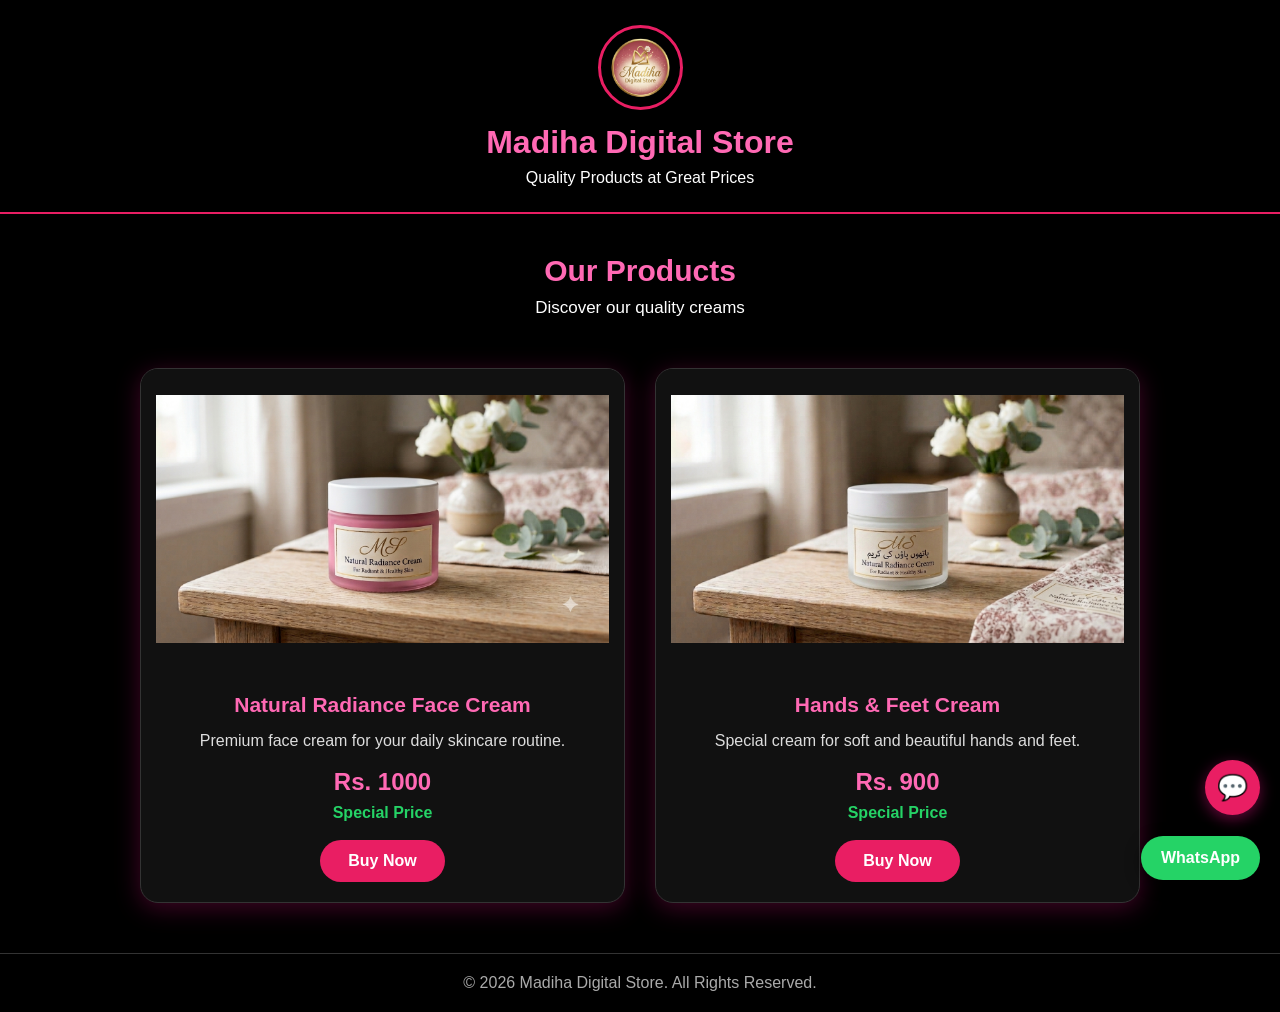
==== commit eb622c88: "Add files via upload" ====
--- a/index.html
+++ b/index.html
@@ -1,20 +1,12 @@
 <!DOCTYPE html>
 <html lang="en">
+
 <head>
     <meta charset="UTF-8">
     <meta name="viewport" content="width=device-width, initial-scale=1.0">
+
     <title>Madiha Digital Store</title>
     <link rel="stylesheet" href="style.css">
-</head>
-<body>
-    <!DOCTYPE html>
-<html lang="en">
-
-<head>
-    <meta charset="UTF-8">
-    <meta name="viewport" content="width=device-width, initial-scale=1.0">
-
-    <title>Madiha Digital Store</title>
 
     <link rel="icon" type="image/png" href="imge3.png.png">
 
@@ -75,7 +67,7 @@
                 <div class="price-box">
 
                     <span class="new-price">
-                        Rs. 600
+                        Rs. 1000
                     </span>
 
                 </div>
@@ -96,18 +88,18 @@
         </div>
 
 
-        <!-- HATHON PAO KI CREAM -->
+        <!-- HANDS & FEET CREAM -->
 
         <div class="product-card">
 
             <img
                 src="imge3.png.png.png"
-                alt="Hathon Pao Ki Cream"
+                alt="Hands & Feet Cream"
             >
 
             <div class="product-info">
 
-                <h3>Hathon Pao Ki Cream</h3>
+                <h3>Hands & Feet Cream</h3>
 
                 <p class="description">
                     Special cream for soft and beautiful hands and feet.
@@ -116,7 +108,7 @@
                 <div class="price-box">
 
                     <span class="new-price">
-                        Rs. 700
+                        Rs. 900
                     </span>
 
                 </div>
@@ -221,7 +213,7 @@
     <!-- WHATSAPP -->
 
     <a
-        href="https://wa.me/923467640372"
+        href="https://wa.me/923208046712"
         class="whatsapp-btn"
         target="_blank"
     >
@@ -235,6 +227,4 @@
 
 </body>
 
-</html>
-</body>
 </html>
--- a/style.css
+++ b/style.css
@@ -4,14 +4,21 @@
     box-sizing: border-box;
 }
 
+html,
+body {
+    background: #000000;
+    color: #ffffff;
+}
+
 body {
     font-family: Arial, sans-serif;
-    background: #000000;
-    color: #ffffff;
-}
-
-
-/* HEADER */
+    min-height: 100vh;
+}
+
+
+/* =========================
+HEADER
+========================= */
 
 header {
     background: #000000;
@@ -42,7 +49,9 @@
 }
 
 
-/* HERO */
+/* =========================
+HERO
+========================= */
 
 .hero {
     text-align: center;
@@ -62,48 +71,40 @@
 }
 
 
-/* PRODUCTS */
+/* =========================
+PRODUCTS
+========================= */
 
 .product-section {
     width: 90%;
     max-width: 1000px;
     margin: 20px auto 50px;
-
     display: grid;
     grid-template-columns: repeat(2, 1fr);
-
     gap: 30px;
 }
 
 .product-card {
     background: #111111;
     color: #ffffff;
-
     border: 1px solid #333333;
     border-radius: 18px;
     overflow: hidden;
-
     box-shadow: 0 5px 25px rgba(255, 20, 147, 0.25);
-
     transition: 0.3s;
 }
 
 .product-card:hover {
     transform: translateY(-5px);
-
     border-color: #e91e63;
-
     box-shadow: 0 8px 30px rgba(255, 20, 147, 0.45);
 }
 
 .product-card > img {
     width: 100%;
     height: 300px;
-
     object-fit: contain;
-
     background: #111111;
-
     padding: 15px;
 }
 
@@ -114,17 +115,13 @@
 
 .product-info h3 {
     color: #ff69b4;
-
     font-size: 21px;
-
     margin-bottom: 12px;
 }
 
 .description {
     color: #dddddd;
-
     line-height: 1.5;
-
     margin-bottom: 15px;
 }
 
@@ -134,94 +131,70 @@
 
 .new-price {
     font-size: 24px;
-
-    font-weight: bold;
-
+    font-weight: bold;
     color: #ff69b4;
 }
 
 .offer {
     display: block;
-
     color: #25d366;
-
-    font-weight: bold;
-
+    font-weight: bold;
     margin-bottom: 18px;
 }
 
 
-/* BUY BUTTON */
+/* =========================
+BUY BUTTON
+========================= */
 
 .buy-btn {
     display: inline-block;
-
     background: #e91e63;
-
-    color: #ffffff;
-
+    color: #ffffff;
     text-decoration: none;
-
     padding: 12px 28px;
-
     border-radius: 25px;
-
-    font-weight: bold;
-
+    font-weight: bold;
     transition: 0.3s;
 }
 
 .buy-btn:hover {
     background: #ff1493;
-
     transform: scale(1.05);
 }
 
 
-/* FOOTER */
+/* =========================
+FOOTER
+========================= */
 
 footer {
     background: #000000;
-
     color: #aaaaaa;
-
-    text-align: center;
-
+    text-align: center;
     padding: 20px 10px;
-
     margin-top: 30px;
-
     border-top: 1px solid #333333;
 }
 
 
-/* CHAT BUTTON */
+/* =========================
+CHAT BUTTON
+========================= */
 
 .chat-button {
     position: fixed;
-
     right: 20px;
-
     bottom: 85px;
-
     width: 55px;
-
     height: 55px;
-
     border: none;
-
     border-radius: 50%;
-
     background: #e91e63;
-
-    color: #ffffff;
-
+    color: #ffffff;
     font-size: 25px;
-
     cursor: pointer;
-
     box-shadow: 0 4px 15px rgba(255, 20, 147, 0.4);
-
     z-index: 1000;
 }
 
@@ -230,123 +203,122 @@
 }
 
 
-/* CHAT BOX */
+/* =========================
+CHAT BOX
+========================= */
 
 .chat-box {
     position: fixed;
-
     right: 20px;
-
     bottom: 150px;
-
     width: 320px;
-
     max-width: calc(100% - 40px);
-
     background: #111111;
-
-    color: #ffffff;
-
+    color: #ffffff;
     border: 1px solid #333333;
-
     border-radius: 15px;
-
     box-shadow: 0 5px 30px rgba(255, 20, 147, 0.35);
-
     overflow: hidden;
-
     display: none;
-
     z-index: 999;
 }
+
+
+/* CHAT HEADER */
 
 .chat-header {
     background: #e91e63;
-
-    color: #ffffff;
-
+    color: #ffffff;
     padding: 15px;
-
     display: flex;
-
     justify-content: space-between;
-
     align-items: center;
 }
 
 .chat-header button {
     background: none;
-
     border: none;
-
-    color: #ffffff;
-
+    color: #ffffff;
     font-size: 25px;
-
     cursor: pointer;
 }
+
+
+/* CHAT MESSAGES */
 
 .chat-messages {
     height: 250px;
-
     padding: 15px;
-
     overflow-y: auto;
-
     background: #000000;
 }
 
 .message {
     padding: 10px 13px;
-
     border-radius: 12px;
-
     margin-bottom: 10px;
-
     max-width: 85%;
-
     line-height: 1.4;
 }
 
 .received {
     background: #222222;
-
-    color: #ffffff;
-
+    color: #ffffff;
     border: 1px solid #333333;
 }
 
 .sent {
     background: #e91e63;
-
-    color: #ffffff;
-
+    color: #ffffff;
     margin-left: auto;
 }
+
+
+/* =========================
+CHAT MESSAGE DP
+========================= */
+
+.message-row {
+    display: flex;
+    align-items: flex-end;
+    gap: 8px;
+    margin-bottom: 10px;
+}
+
+.message-row.sent-row {
+    justify-content: flex-end;
+}
+
+.chat-dp {
+    width: 32px;
+    height: 32px;
+    border-radius: 50%;
+    object-fit: cover;
+    border: 2px solid #e91e63;
+    flex-shrink: 0;
+}
+
+.message-row .message {
+    margin-bottom: 0;
+}
+
+
+/* CHAT INPUT */
 
 .chat-input-area {
     display: flex;
-
     padding: 10px;
-
     border-top: 1px solid #333333;
-
     background: #111111;
 }
 
 .chat-input-area input {
     flex: 1;
-
     padding: 10px;
-
     border: 1px solid #444444;
-
     border-radius: 20px;
-
     outline: none;
-
-    background: #000000;
-
+    background: #000000;
     color: #ffffff;
 }
 
@@ -356,44 +328,30 @@
 
 .chat-input-area button {
     margin-left: 8px;
-
     padding: 10px 15px;
-
     border: none;
-
     border-radius: 20px;
-
     background: #e91e63;
-
-    color: #ffffff;
-
+    color: #ffffff;
     cursor: pointer;
 }
 
 
-/* WHATSAPP */
+/* =========================
+WHATSAPP BUTTON
+========================= */
 
 .whatsapp-btn {
     position: fixed;
-
     right: 20px;
-
     bottom: 20px;
-
     background: #25d366;
-
-    color: #ffffff;
-
+    color: #ffffff;
     text-decoration: none;
-
     padding: 13px 20px;
-
     border-radius: 25px;
-
-    font-weight: bold;
-
+    font-weight: bold;
     box-shadow: 0 4px 15px rgba(0, 0, 0, 0.5);
-
     z-index: 1000;
 }
 
@@ -402,55 +360,42 @@
 }
 
 
-/* PLACE ORDER */
+/* =========================
+PLACE ORDER PAGE
+========================= */
 
 .order-section {
     width: 90%;
-
     max-width: 600px;
-
     margin: 40px auto;
 }
 
 .order-card {
     background: #111111;
-
-    color: #ffffff;
-
+    color: #ffffff;
     padding: 30px;
-
     border: 1px solid #333333;
-
     border-radius: 18px;
-
     box-shadow: 0 5px 25px rgba(255, 20, 147, 0.3);
 }
 
 .order-card h2 {
     text-align: center;
-
-    color: #ff69b4;
-
+    color: #ff69b4;
     margin-bottom: 10px;
 }
 
 .order-subtitle {
     text-align: center;
-
     color: #dddddd;
-
     margin-bottom: 25px;
 }
 
 .order-card label {
     display: block;
-
-    color: #ffffff;
-
-    font-weight: bold;
-
+    color: #ffffff;
+    font-weight: bold;
     margin-top: 15px;
-
     margin-bottom: 7px;
 }
 
@@ -458,19 +403,12 @@
 .order-card textarea,
 .order-card select {
     width: 100%;
-
     padding: 12px;
-
     border: 1px solid #444444;
-
     border-radius: 10px;
-
     font-size: 15px;
-
     outline: none;
-
-    background: #000000;
-
+    background: #000000;
     color: #ffffff;
 }
 
@@ -481,7 +419,6 @@
 
 .order-card select option {
     background: #111111;
-
     color: #ffffff;
 }
 
@@ -491,51 +428,32 @@
 
 .total-box {
     display: flex;
-
     justify-content: space-between;
-
     align-items: center;
-
-    background: #000000;
-
+    background: #000000;
     border: 1px solid #333333;
-
-    color: #ffffff;
-
+    color: #ffffff;
     padding: 15px;
-
     border-radius: 10px;
-
     margin-top: 20px;
-
     font-size: 18px;
 }
 
 .total-box strong {
     color: #ff69b4;
-
     font-size: 22px;
 }
 
 .order-btn {
     width: 100%;
-
     border: none;
-
     background: #e91e63;
-
-    color: #ffffff;
-
+    color: #ffffff;
     padding: 14px;
-
     border-radius: 25px;
-
     font-size: 17px;
-
-    font-weight: bold;
-
+    font-weight: bold;
     cursor: pointer;
-
     margin-top: 20px;
 }
 
@@ -545,28 +463,23 @@
 
 #orderMessage {
     text-align: center;
-
     margin-top: 15px;
-
     font-weight: bold;
 }
 
 .back-btn {
     display: block;
-
-    text-align: center;
-
+    text-align: center;
     margin-top: 20px;
-
-    color: #ff69b4;
-
+    color: #ff69b4;
     text-decoration: none;
-
-    font-weight: bold;
-}
-
-
-/* MOBILE */
+    font-weight: bold;
+}
+
+
+/* =========================
+MOBILE
+========================= */
 
 @media (max-width: 700px) {
 
@@ -576,7 +489,6 @@
 
     .product-section {
         grid-template-columns: 1fr;
-
         width: 92%;
     }
 
@@ -586,7 +498,6 @@
 
     .chat-box {
         right: 10px;
-
         bottom: 145px;
     }
 
@@ -596,7 +507,6 @@
 
     .whatsapp-btn {
         right: 15px;
-
         bottom: 15px;
     }
 
--- a/style.css
+++ b/style.css
@@ -4,14 +4,21 @@
     box-sizing: border-box;
 }
 
+html,
+body {
+    background: #000000;
+    color: #ffffff;
+}
+
 body {
     font-family: Arial, sans-serif;
-    background: #000000;
-    color: #ffffff;
-}
-
-
-/* HEADER */
+    min-height: 100vh;
+}
+
+
+/* =========================
+HEADER
+========================= */
 
 header {
     background: #000000;
@@ -42,7 +49,9 @@
 }
 
 
-/* HERO */
+/* =========================
+HERO
+========================= */
 
 .hero {
     text-align: center;
@@ -62,48 +71,40 @@
 }
 
 
-/* PRODUCTS */
+/* =========================
+PRODUCTS
+========================= */
 
 .product-section {
     width: 90%;
     max-width: 1000px;
     margin: 20px auto 50px;
-
     display: grid;
     grid-template-columns: repeat(2, 1fr);
-
     gap: 30px;
 }
 
 .product-card {
     background: #111111;
     color: #ffffff;
-
     border: 1px solid #333333;
     border-radius: 18px;
     overflow: hidden;
-
     box-shadow: 0 5px 25px rgba(255, 20, 147, 0.25);
-
     transition: 0.3s;
 }
 
 .product-card:hover {
     transform: translateY(-5px);
-
     border-color: #e91e63;
-
     box-shadow: 0 8px 30px rgba(255, 20, 147, 0.45);
 }
 
 .product-card > img {
     width: 100%;
     height: 300px;
-
     object-fit: contain;
-
     background: #111111;
-
     padding: 15px;
 }
 
@@ -114,17 +115,13 @@
 
 .product-info h3 {
     color: #ff69b4;
-
     font-size: 21px;
-
     margin-bottom: 12px;
 }
 
 .description {
     color: #dddddd;
-
     line-height: 1.5;
-
     margin-bottom: 15px;
 }
 
@@ -134,94 +131,70 @@
 
 .new-price {
     font-size: 24px;
-
-    font-weight: bold;
-
+    font-weight: bold;
     color: #ff69b4;
 }
 
 .offer {
     display: block;
-
     color: #25d366;
-
-    font-weight: bold;
-
+    font-weight: bold;
     margin-bottom: 18px;
 }
 
 
-/* BUY BUTTON */
+/* =========================
+BUY BUTTON
+========================= */
 
 .buy-btn {
     display: inline-block;
-
     background: #e91e63;
-
-    color: #ffffff;
-
+    color: #ffffff;
     text-decoration: none;
-
     padding: 12px 28px;
-
     border-radius: 25px;
-
-    font-weight: bold;
-
+    font-weight: bold;
     transition: 0.3s;
 }
 
 .buy-btn:hover {
     background: #ff1493;
-
     transform: scale(1.05);
 }
 
 
-/* FOOTER */
+/* =========================
+FOOTER
+========================= */
 
 footer {
     background: #000000;
-
     color: #aaaaaa;
-
-    text-align: center;
-
+    text-align: center;
     padding: 20px 10px;
-
     margin-top: 30px;
-
     border-top: 1px solid #333333;
 }
 
 
-/* CHAT BUTTON */
+/* =========================
+CHAT BUTTON
+========================= */
 
 .chat-button {
     position: fixed;
-
     right: 20px;
-
     bottom: 85px;
-
     width: 55px;
-
     height: 55px;
-
     border: none;
-
     border-radius: 50%;
-
     background: #e91e63;
-
-    color: #ffffff;
-
+    color: #ffffff;
     font-size: 25px;
-
     cursor: pointer;
-
     box-shadow: 0 4px 15px rgba(255, 20, 147, 0.4);
-
     z-index: 1000;
 }
 
@@ -230,123 +203,122 @@
 }
 
 
-/* CHAT BOX */
+/* =========================
+CHAT BOX
+========================= */
 
 .chat-box {
     position: fixed;
-
     right: 20px;
-
     bottom: 150px;
-
     width: 320px;
-
     max-width: calc(100% - 40px);
-
     background: #111111;
-
-    color: #ffffff;
-
+    color: #ffffff;
     border: 1px solid #333333;
-
     border-radius: 15px;
-
     box-shadow: 0 5px 30px rgba(255, 20, 147, 0.35);
-
     overflow: hidden;
-
     display: none;
-
     z-index: 999;
 }
+
+
+/* CHAT HEADER */
 
 .chat-header {
     background: #e91e63;
-
-    color: #ffffff;
-
+    color: #ffffff;
     padding: 15px;
-
     display: flex;
-
     justify-content: space-between;
-
     align-items: center;
 }
 
 .chat-header button {
     background: none;
-
     border: none;
-
-    color: #ffffff;
-
+    color: #ffffff;
     font-size: 25px;
-
     cursor: pointer;
 }
+
+
+/* CHAT MESSAGES */
 
 .chat-messages {
     height: 250px;
-
     padding: 15px;
-
     overflow-y: auto;
-
     background: #000000;
 }
 
 .message {
     padding: 10px 13px;
-
     border-radius: 12px;
-
     margin-bottom: 10px;
-
     max-width: 85%;
-
     line-height: 1.4;
 }
 
 .received {
     background: #222222;
-
-    color: #ffffff;
-
+    color: #ffffff;
     border: 1px solid #333333;
 }
 
 .sent {
     background: #e91e63;
-
-    color: #ffffff;
-
+    color: #ffffff;
     margin-left: auto;
 }
+
+
+/* =========================
+CHAT MESSAGE DP
+========================= */
+
+.message-row {
+    display: flex;
+    align-items: flex-end;
+    gap: 8px;
+    margin-bottom: 10px;
+}
+
+.message-row.sent-row {
+    justify-content: flex-end;
+}
+
+.chat-dp {
+    width: 32px;
+    height: 32px;
+    border-radius: 50%;
+    object-fit: cover;
+    border: 2px solid #e91e63;
+    flex-shrink: 0;
+}
+
+.message-row .message {
+    margin-bottom: 0;
+}
+
+
+/* CHAT INPUT */
 
 .chat-input-area {
     display: flex;
-
     padding: 10px;
-
     border-top: 1px solid #333333;
-
     background: #111111;
 }
 
 .chat-input-area input {
     flex: 1;
-
     padding: 10px;
-
     border: 1px solid #444444;
-
     border-radius: 20px;
-
     outline: none;
-
-    background: #000000;
-
+    background: #000000;
     color: #ffffff;
 }
 
@@ -356,44 +328,30 @@
 
 .chat-input-area button {
     margin-left: 8px;
-
     padding: 10px 15px;
-
     border: none;
-
     border-radius: 20px;
-
     background: #e91e63;
-
-    color: #ffffff;
-
+    color: #ffffff;
     cursor: pointer;
 }
 
 
-/* WHATSAPP */
+/* =========================
+WHATSAPP BUTTON
+========================= */
 
 .whatsapp-btn {
     position: fixed;
-
     right: 20px;
-
     bottom: 20px;
-
     background: #25d366;
-
-    color: #ffffff;
-
+    color: #ffffff;
     text-decoration: none;
-
     padding: 13px 20px;
-
     border-radius: 25px;
-
-    font-weight: bold;
-
+    font-weight: bold;
     box-shadow: 0 4px 15px rgba(0, 0, 0, 0.5);
-
     z-index: 1000;
 }
 
@@ -402,55 +360,42 @@
 }
 
 
-/* PLACE ORDER */
+/* =========================
+PLACE ORDER PAGE
+========================= */
 
 .order-section {
     width: 90%;
-
     max-width: 600px;
-
     margin: 40px auto;
 }
 
 .order-card {
     background: #111111;
-
-    color: #ffffff;
-
+    color: #ffffff;
     padding: 30px;
-
     border: 1px solid #333333;
-
     border-radius: 18px;
-
     box-shadow: 0 5px 25px rgba(255, 20, 147, 0.3);
 }
 
 .order-card h2 {
     text-align: center;
-
-    color: #ff69b4;
-
+    color: #ff69b4;
     margin-bottom: 10px;
 }
 
 .order-subtitle {
     text-align: center;
-
     color: #dddddd;
-
     margin-bottom: 25px;
 }
 
 .order-card label {
     display: block;
-
-    color: #ffffff;
-
-    font-weight: bold;
-
+    color: #ffffff;
+    font-weight: bold;
     margin-top: 15px;
-
     margin-bottom: 7px;
 }
 
@@ -458,19 +403,12 @@
 .order-card textarea,
 .order-card select {
     width: 100%;
-
     padding: 12px;
-
     border: 1px solid #444444;
-
     border-radius: 10px;
-
     font-size: 15px;
-
     outline: none;
-
-    background: #000000;
-
+    background: #000000;
     color: #ffffff;
 }
 
@@ -481,7 +419,6 @@
 
 .order-card select option {
     background: #111111;
-
     color: #ffffff;
 }
 
@@ -491,51 +428,32 @@
 
 .total-box {
     display: flex;
-
     justify-content: space-between;
-
     align-items: center;
-
-    background: #000000;
-
+    background: #000000;
     border: 1px solid #333333;
-
-    color: #ffffff;
-
+    color: #ffffff;
     padding: 15px;
-
     border-radius: 10px;
-
     margin-top: 20px;
-
     font-size: 18px;
 }
 
 .total-box strong {
     color: #ff69b4;
-
     font-size: 22px;
 }
 
 .order-btn {
     width: 100%;
-
     border: none;
-
     background: #e91e63;
-
-    color: #ffffff;
-
+    color: #ffffff;
     padding: 14px;
-
     border-radius: 25px;
-
     font-size: 17px;
-
-    font-weight: bold;
-
+    font-weight: bold;
     cursor: pointer;
-
     margin-top: 20px;
 }
 
@@ -545,28 +463,23 @@
 
 #orderMessage {
     text-align: center;
-
     margin-top: 15px;
-
     font-weight: bold;
 }
 
 .back-btn {
     display: block;
-
-    text-align: center;
-
+    text-align: center;
     margin-top: 20px;
-
-    color: #ff69b4;
-
+    color: #ff69b4;
     text-decoration: none;
-
-    font-weight: bold;
-}
-
-
-/* MOBILE */
+    font-weight: bold;
+}
+
+
+/* =========================
+MOBILE
+========================= */
 
 @media (max-width: 700px) {
 
@@ -576,7 +489,6 @@
 
     .product-section {
         grid-template-columns: 1fr;
-
         width: 92%;
     }
 
@@ -586,7 +498,6 @@
 
     .chat-box {
         right: 10px;
-
         bottom: 145px;
     }
 
@@ -596,7 +507,6 @@
 
     .whatsapp-btn {
         right: 15px;
-
         bottom: 15px;
     }
 
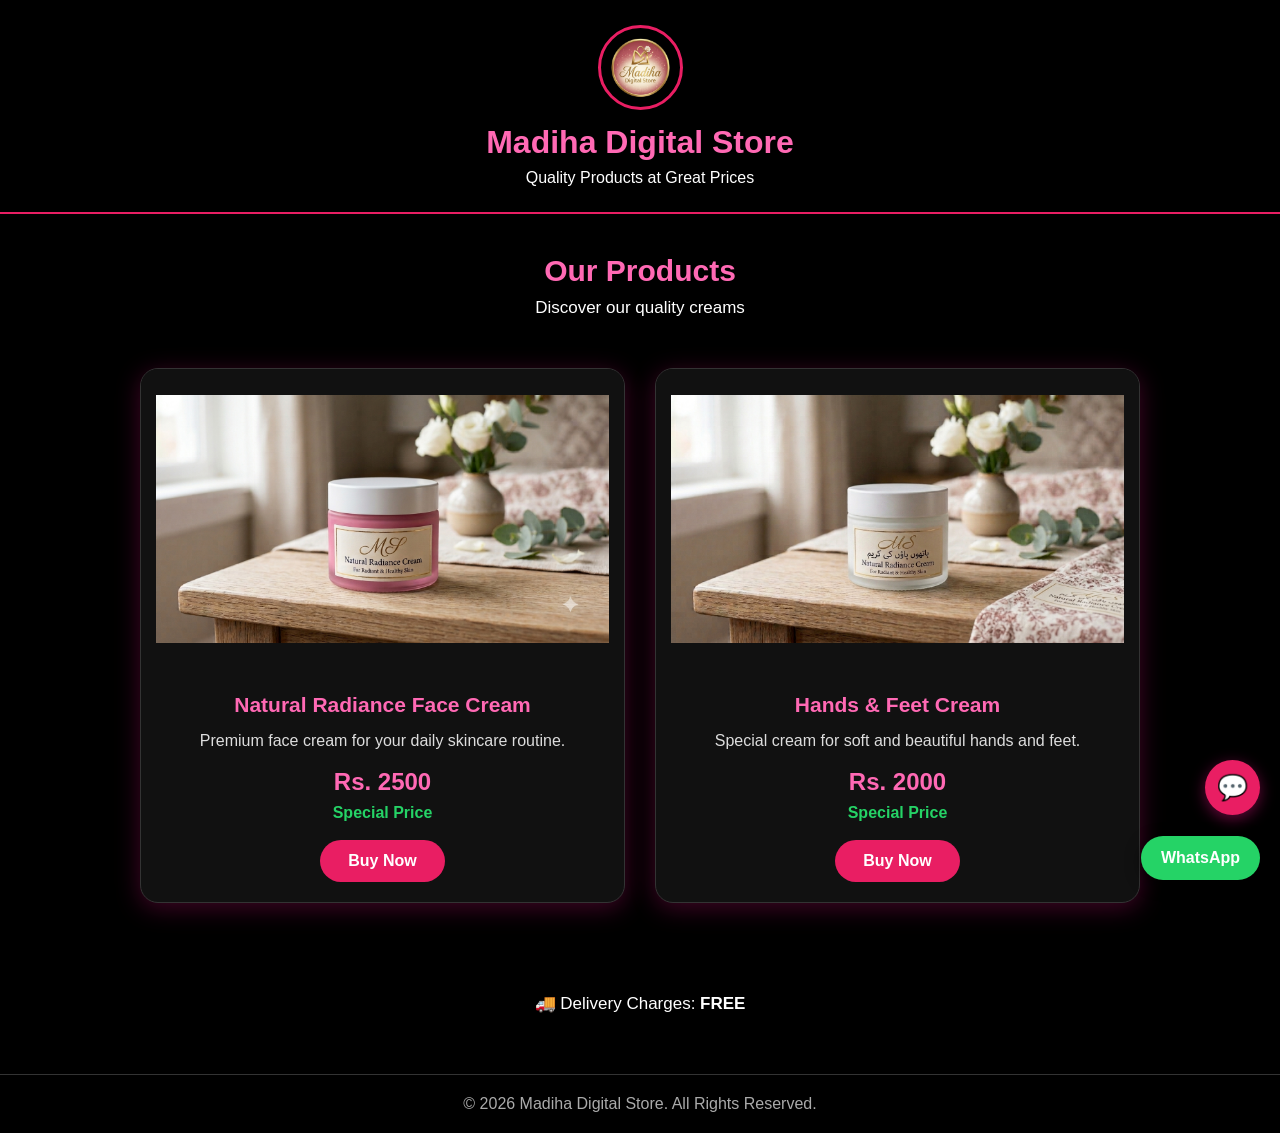
==== commit bcbad8f5: "Add files via upload" ====
--- a/index.html
+++ b/index.html
@@ -67,7 +67,7 @@
                 <div class="price-box">
 
                     <span class="new-price">
-                        Rs. 1000
+                        Rs. 2500
                     </span>
 
                 </div>
@@ -108,7 +108,7 @@
                 <div class="price-box">
 
                     <span class="new-price">
-                        Rs. 900
+                        Rs. 2000
                     </span>
 
                 </div>
@@ -127,6 +127,17 @@
             </div>
 
         </div>
+
+    </section>
+
+
+    <!-- DELIVERY -->
+
+    <section class="hero">
+
+        <p>
+            🚚 Delivery Charges: <strong>FREE</strong>
+        </p>
 
     </section>
 
--- a/style.css
+++ b/style.css
@@ -513,4 +513,5 @@
     .order-card {
         padding: 20px;
     }
+
 }
--- a/style.css
+++ b/style.css
@@ -513,4 +513,5 @@
     .order-card {
         padding: 20px;
     }
+
 }
